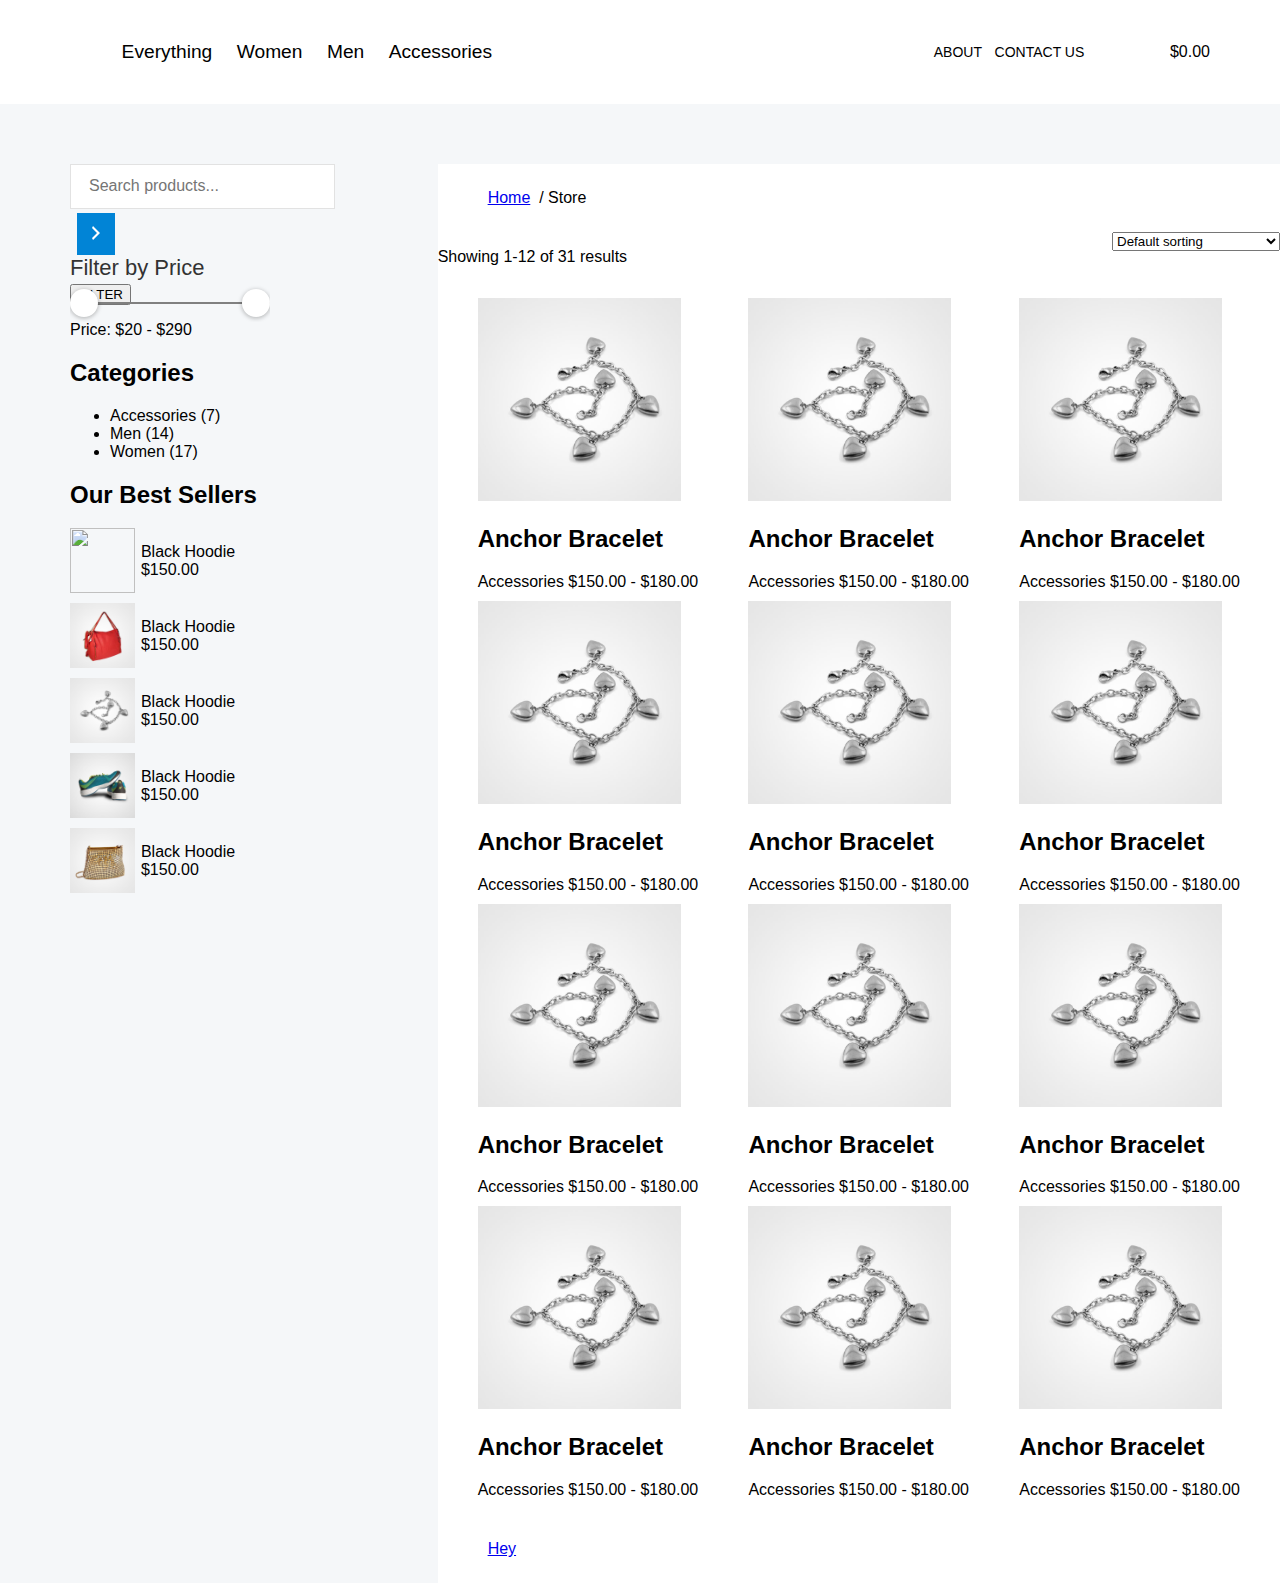
==== category.html @ b3d69b37 "Added grid element to main section using HTML CSS" ====
<!DOCTYPE html>
<html lang="en">
  <head>
    <meta charset="UTF-8" />
    <meta name="viewport" content="width=device-width, initial-scale=1.0" />
    <link
      href="https://fonts.googleapis.com/css2?family=Lato:ital,wght@0,100;0,300;0,400;0,700;0,900;1,100;1,300;1,400;1,700;1,900&display=swap"
    />
    <link rel="stylesheet" href="src/category.css" />
    <script
      src="https://kit.fontawesome.com/7d9e9e11d0.js"
      crossorigin="anonymous"
    ></script>
    <title>Document</title>
  </head>

  <body>
    <section id="site-header">
      <nav>
        <div class="navTop">
          <div class="navItem">
            <a href="Index.html"
              ><img
                src="./img/img/logo@2x-free-img.png"
                witdth="140"
                height="47"
                alt=""
            /></a>
          </div>
          <span class="menuItem">
            <ul class="menu-items">
              <li>Everything</li>
              <li>Women</li>
              <li>Men</li>
              <li>Accessories</li>
            </ul>
          </span>
          <div class="navItems">
            ABOUT <span class="contact"> CONTACT US</span>
          </div>
          <div class="navItemIcon">
            <span class="Price-currencySymbol">$</span>0.00
            <span class="DNK"> <i class="fa-solid fa-bag-shopping"></i></span>
            <span class="DNK"> <i class="fa-solid fa-user"></i></span>
          </div>
        </div>
      </nav>
      <div class="site-container">
        <div class="secondary-container">
          <div class="widget-area secondary">
            <div class="sidebar-main">
              <div class="sidebar-search">
                <input
                  type="search"
                  placeholder="Search products..."
                  class="sidebar"
                  id="sidebar-searchInput"
                /><button
                  type="submit"
                  class="product-search-btn"
                  aria-label="Search"
                >
                  <svg
                    aria-hidden="true"
                    role="img"
                    focusable="false"
                    class="dashicon"
                    xmlns="http://www.w3.org/2000/svg"
                    width="20"
                    height="20"
                    viewBox="0 0 20 20"
                  >
                    <path d="M6 15l5-5-5-5 1-2 7 7-7 7z"></path>
                  </svg>
                </button>
              </div>
              <div class="price-filter">
                <h2>Filter by Price</h2>
              </div>
              <div class="filter-range">
                <span class="multi-range">
                  <input type="range" min="20" max="290" value="0" id="lower" />
                  <input
                    type="range"
                    min="20"
                    max="290"
                    value="290"
                    id="upper"
                  />
                </span>
              </div>
              <div class="button-price-range">
                <button class="filter-button">FILTER</button>
                <p>Price: $20 - $290</p>
              </div>
              <div class="product-categories">
                <h2>Categories</h2>
                <ul>
                  <li>Accessories <span>(7)</span></li>
                  <li>Men <span>(14)</span></li>
                  <li>Women <span>(17)</span></li>
                </ul>
              </div>
              <div>
                <h2>Our Best Sellers</h2>

                <div class="wrap">
                  <img
                    src="img/img/product-hoodie1-600x600.jpg"
                    width="65"
                    height="65"
                  />

                  <div class="text-wrap">
                    <span class="product-title">Black Hoodie</span>
                    <div class="star">
                      <i class="fa-regular fa-star"></i>
                      <i class="fa-regular fa-star"></i>
                      <i class="fa-regular fa-star"></i>
                      <i class="fa-regular fa-star"></i>
                      <i class="fa-regular fa-star"></i>
                    </div>
                    <span>$150.00</span>
                  </div>
                </div>
                <div class="wrap">
                  <img
                    src="img/img/product-bag3-600x600.jpg"
                    width="65"
                    height="65"
                  />

                  <div class="text-wrap">
                    <span class="product-title">Black Hoodie</span>
                    <div class="star">
                      <i class="fa-regular fa-star"></i>
                      <i class="fa-regular fa-star"></i>
                      <i class="fa-regular fa-star"></i>
                      <i class="fa-regular fa-star"></i>
                      <i class="fa-regular fa-star"></i>
                    </div>
                    <span>$150.00</span>
                  </div>
                </div>
                <div class="wrap">
                  <img
                    src="img/img/product-accessory2-600x600.jpg"
                    width="65"
                    height="65"
                  />

                  <div class="text-wrap">
                    <span class="product-title">Black Hoodie</span>
                    <div class="star">
                      <i class="fa-regular fa-star"></i>
                      <i class="fa-regular fa-star"></i>
                      <i class="fa-regular fa-star"></i>
                      <i class="fa-regular fa-star"></i>
                      <i class="fa-regular fa-star"></i>
                    </div>
                    <span>$150.00</span>
                  </div>
                </div>
                <div class="wrap">
                  <img
                    src="img/img/sports-shoe4-600x600.jpg"
                    width="65"
                    height="65"
                  />

                  <div class="text-wrap">
                    <span class="product-title">Black Hoodie</span>
                    <div class="star">
                      <i class="fa-regular fa-star"></i>
                      <i class="fa-regular fa-star"></i>
                      <i class="fa-regular fa-star"></i>
                      <i class="fa-regular fa-star"></i>
                      <i class="fa-regular fa-star"></i>
                    </div>
                    <span>$150.00</span>
                  </div>
                </div>
                <div class="wrap">
                  <img
                    src="img/img/product-bag4-600x600.jpg"
                    width="65"
                    height="65"
                  />

                  <div class="text-wrap">
                    <span class="product-title">Black Hoodie</span>
                    <div class="star">
                      <i class="fa-regular fa-star"></i>
                      <i class="fa-regular fa-star"></i>
                      <i class="fa-regular fa-star"></i>
                      <i class="fa-regular fa-star"></i>
                      <i class="fa-regular fa-star"></i>
                    </div>
                    <span>$150.00</span>
                  </div>
                </div>
              </div>
            </div>
          </div>
        </div>
        <div class="content-area">
          <main class="site-main">
            <div class="content-container">
              <nav>
                <a href="Index.html">Home</a>
                &nbsp;/&nbsp;Store
              </nav>
              <div class="content-top">
                <div><p>Showing 1-12 of 31 results</p></div>
                <div>
                  <form class="ordering" method="get">
                    <select
                      name="orderby"
                      class="orderby"
                      aria-label="Shop order"
                    >
                      <option value="menu_order" selected="selected">
                        Default sorting
                      </option>
                      <option value="popularity">Sort by popularity</option>
                      <option value="rating">Sort by average rating</option>
                      <option value="date">Sort by latest</option>
                      <option value="price">Sort by price: low to high</option>
                      <option value="price-desc">
                        Sort by price: high to low
                      </option>
                    </select>
                    <input type="hidden" name="paged" value="1" />
                    <input type="hidden" name="min_price" value="20" />
                    <input type="hidden" name="max_price" value="290" />
                    <input type="hidden" name="customize" value="template" />
                  </form>
                </div>
              </div>
              <ul class="product-columns">
                <li class="grid-columns">
                  <div>
                    <img
                      src="img/img/product-accessory2-600x600.jpg"
                      width="203"
                      height="203"
                    />
                    <div class="product-summary">
                      <h2>Anchor Bracelet</h2>
                      <span>Accessories</span>
                      <span class="price">
                        <span>$</span>150.00 -
                        <span class="price"><span>$</span>180.00</span>
                      </span>
                    </div>
                  </div>
                </li>
                <li class="grid-columns">
                  <div>
                    <img
                      src="img/img/product-accessory2-600x600.jpg"
                      width="203"
                      height="203"
                    />
                    <div class="product-summary">
                      <h2>Anchor Bracelet</h2>
                      <span>Accessories</span>
                      <span class="price">
                        <span>$</span>150.00 -
                        <span class="price"><span>$</span>180.00</span>
                      </span>
                    </div>
                  </div>
                </li>
                <li class="grid-columns">
                  <div>
                    <img
                      src="img/img/product-accessory2-600x600.jpg"
                      width="203"
                      height="203"
                    />
                    <div class="product-summary">
                      <h2>Anchor Bracelet</h2>
                      <span>Accessories</span>
                      <span class="price">
                        <span>$</span>150.00 -
                        <span class="price"><span>$</span>180.00</span>
                      </span>
                    </div>
                  </div>
                </li>
                <li class="grid-columns">
                  <div>
                    <img
                      src="img/img/product-accessory2-600x600.jpg"
                      width="203"
                      height="203"
                    />
                    <div class="product-summary">
                      <h2>Anchor Bracelet</h2>
                      <span>Accessories</span>
                      <span class="price">
                        <span>$</span>150.00 -
                        <span class="price"><span>$</span>180.00</span>
                      </span>
                    </div>
                  </div>
                </li>
                <li class="grid-columns">
                  <div>
                    <img
                      src="img/img/product-accessory2-600x600.jpg"
                      width="203"
                      height="203"
                    />
                    <div class="product-summary">
                      <h2>Anchor Bracelet</h2>
                      <span>Accessories</span>
                      <span class="price">
                        <span>$</span>150.00 -
                        <span class="price"><span>$</span>180.00</span>
                      </span>
                    </div>
                  </div>
                </li>
                <li class="grid-columns">
                  <div>
                    <img
                      src="img/img/product-accessory2-600x600.jpg"
                      width="203"
                      height="203"
                    />
                    <div class="product-summary">
                      <h2>Anchor Bracelet</h2>
                      <span>Accessories</span>
                      <span class="price">
                        <span>$</span>150.00 -
                        <span class="price"><span>$</span>180.00</span>
                      </span>
                    </div>
                  </div>
                </li>
                <li class="grid-columns">
                  <div>
                    <img
                      src="img/img/product-accessory2-600x600.jpg"
                      width="203"
                      height="203"
                    />
                    <div class="product-summary">
                      <h2>Anchor Bracelet</h2>
                      <span>Accessories</span>
                      <span class="price">
                        <span>$</span>150.00 -
                        <span class="price"><span>$</span>180.00</span>
                      </span>
                    </div>
                  </div>
                </li>
                <li class="grid-columns">
                  <div>
                    <img
                      src="img/img/product-accessory2-600x600.jpg"
                      width="203"
                      height="203"
                    />
                    <div class="product-summary">
                      <h2>Anchor Bracelet</h2>
                      <span>Accessories</span>
                      <span class="price">
                        <span>$</span>150.00 -
                        <span class="price"><span>$</span>180.00</span>
                      </span>
                    </div>
                  </div>
                </li>
                <li class="grid-columns">
                  <div>
                    <img
                      src="img/img/product-accessory2-600x600.jpg"
                      width="203"
                      height="203"
                    />
                    <div class="product-summary">
                      <h2>Anchor Bracelet</h2>
                      <span>Accessories</span>
                      <span class="price">
                        <span>$</span>150.00 -
                        <span class="price"><span>$</span>180.00</span>
                      </span>
                    </div>
                  </div>
                </li>
                <li class="grid-columns">
                  <div>
                    <img
                      src="img/img/product-accessory2-600x600.jpg"
                      width="203"
                      height="203"
                    />
                    <div class="product-summary">
                      <h2>Anchor Bracelet</h2>
                      <span>Accessories</span>
                      <span class="price">
                        <span>$</span>150.00 -
                        <span class="price"><span>$</span>180.00</span>
                      </span>
                    </div>
                  </div>
                </li>
                <li class="grid-columns">
                  <div>
                    <img
                      src="img/img/product-accessory2-600x600.jpg"
                      width="203"
                      height="203"
                    />
                    <div class="product-summary">
                      <h2>Anchor Bracelet</h2>
                      <span>Accessories</span>
                      <span class="price">
                        <span>$</span>150.00 -
                        <span class="price"><span>$</span>180.00</span>
                      </span>
                    </div>
                  </div>
                </li>
                <li class="grid-columns">
                  <div>
                    <img
                      src="img/img/product-accessory2-600x600.jpg"
                      width="203"
                      height="203"
                    />
                    <div class="product-summary">
                      <h2>Anchor Bracelet</h2>
                      <span>Accessories</span>
                      <span class="price">
                        <span>$</span>150.00 -
                        <span class="price"><span>$</span>180.00</span>
                      </span>
                    </div>
                  </div>
                </li>
              </ul>
              <nav><a href="Index.html">Hey</a></nav>
            </div>
          </main>
        </div>
      </div>
    </section>
  </body>
</html>
---- src/category.css ----
body {
  font-family: "Lato", sans-serif;
  padding: 0;
  margin: 0;
  background-color: #f5f7f9;
}

* {
  box-sizing: inherit;
}

div {
  display: block;
}

nav {
  background: white;
  color: black;
  padding: 25px 50px;
  margin: 30;
}

.navTop {
  display: flex;
  align-items: center;
  justify-content: space-between;
}

.navItems {
  position: relative;
  left: 100px;
  font-size: 14px;
  cursor: pointer;
}

.navItemIcon {
  height: 70;
  width: 150;
}

.contact {
  margin: 9px;
  cursor: pointer;
}

.DNK {
  cursor: pointer;
  position: relative;
  left: 15px;
  margin: 5px;
}

.menu-items ul {
  list-style: none;
  padding: 0;
}

.menu-items li {
  position: relative;
  right: 155px;
  display: inline;
  margin: 0 10px;
  font-weight: 400;
  font-size: larger;
  color: black;
  cursor: pointer;
}

.site-content {
  padding-top: 30px;
}

.sidebar {
  padding: 7px 28px;
  font-size: 1rem;
  box-shadow: none;
  border-radius: 0;
  flex-grow: 1;
  line-height: 1.8;
  background: #fff;
  color: #757575;
  height: auto;
  box-sizing: border-box;
  transition: all 0.2s linear;
  border: 1px solid #e2e2e2;
  outline: none;
  font-weight: 400;
  vertical-align: baseline;
  margin: 0;
}

::-webkit-input-placeholder {
  text-align: left;
  position: relative;
  left: -10px;
}

.product-search-btn {
  color: white;
  background: #0184d6;
  padding: 9px 8px;
  font-size: 1rem;
  cursor: pointer;
  font-weight: 700;
  line-height: 1em;
  text-transform: uppercase;
  letter-spacing: 1px;
  box-shadow: none;
  outline: none;
  fill: currentColor;
  border: 1px solid #0184d6;
  font-size: 15px;
  position: relative;
  top: 4px;
  left: 7px;
}

.product-search-btn:hover {
  color: white;
  background-color: #0075be;
}

.ast-container {
  max-width: 1360px;
  display: flex;
  margin-left: auto;
  margin-right: auto;
  padding-left: 20px;
  padding-right: 20px;
}

.price-filter h2 {
  margin-bottom: 0.7em;
  font-size: 1.375rem;
  color: #333333;
  font-weight: 400;
  line-height: 1.5;
  border: 0;
  margin: 0;
  outline: 0;
  padding: 0;
  vertical-align: baseline;
}

input[type="range"] {
  box-sizing: border-box;
  appearance: none;
  width: 200px;
  margin: 0;
  padding: 0 0px;
  /* Add some L/R padding to ensure box shadow of handle is shown */
  overflow: hidden;
  border: 0;
  border-radius: 1px;
  outline: none;
  background: linear-gradient(grey, grey) no-repeat center;
  /* Use a linear gradient to generate only the 2px height background */
  background-size: 100% 2px;
  pointer-events: none;

  &:active,
  &:focus {
    outline: none;
  }

  &::-webkit-slider-thumb {
    height: 28px;
    width: 28px;
    border-radius: 28px;
    background-color: #fff;
    position: relative;
    margin: 5px 0;
    /* Add some margin to ensure box shadow is shown */
    cursor: pointer;
    appearance: none;
    pointer-events: all;
    box-shadow: 0 1px 4px 0.5px rgba(0, 0, 0, 0.25);

    &::before {
      content: " ";
      display: block;
      position: absolute;
      top: 13px;
      left: 100%;
      width: 2000px;
      height: 2px;
    }
  }
}

.multi-range {
  position: relative;
  height: 50px;

  input[type="range"] {
    position: absolute;

    &:nth-child(1) {
      &::-webkit-slider-thumb::before {
        background-color: red;
      }
    }

    &:nth-child(2) {
      background: none;

      &::-webkit-slider-thumb::before {
        background-color: grey;
      }
    }
  }
}

.wrap {
  display: flex;
  align-items: center;
  gap: 2%;
  margin-bottom: 10px;
}

.text-wrap {
  display: flex;
  flex-direction: column;
}

.content-area {
  background: #fff;
}

.content-top {
  display: flex;
  justify-content: space-between;
}

.product-columns {
  display: grid;
  grid-template-columns: repeat(3, 1fr);
  grid-auto-rows: minmax(100px, auto);
  gap: 10px;
  list-style: none outside;
  clear: both;
}

.grid-columns {
  text-align: left;
  display: flex;
  flex-direction: column;
  padding: 0;
  position: relative;
  border-bottom: 0;
  margin: 0;
  min-height: 1px;
  border: 0;
  background-color: #ffffff;
  background-image: none;
  outline: 0;
  vertical-align: baseline;
}

.site-container {
  display: flex;
  margin-top: 60px;
}

.secondary-container {
  margin-left: 70px;
}

.content-area {
  margin-left: 70px;
  width: 67%;
}
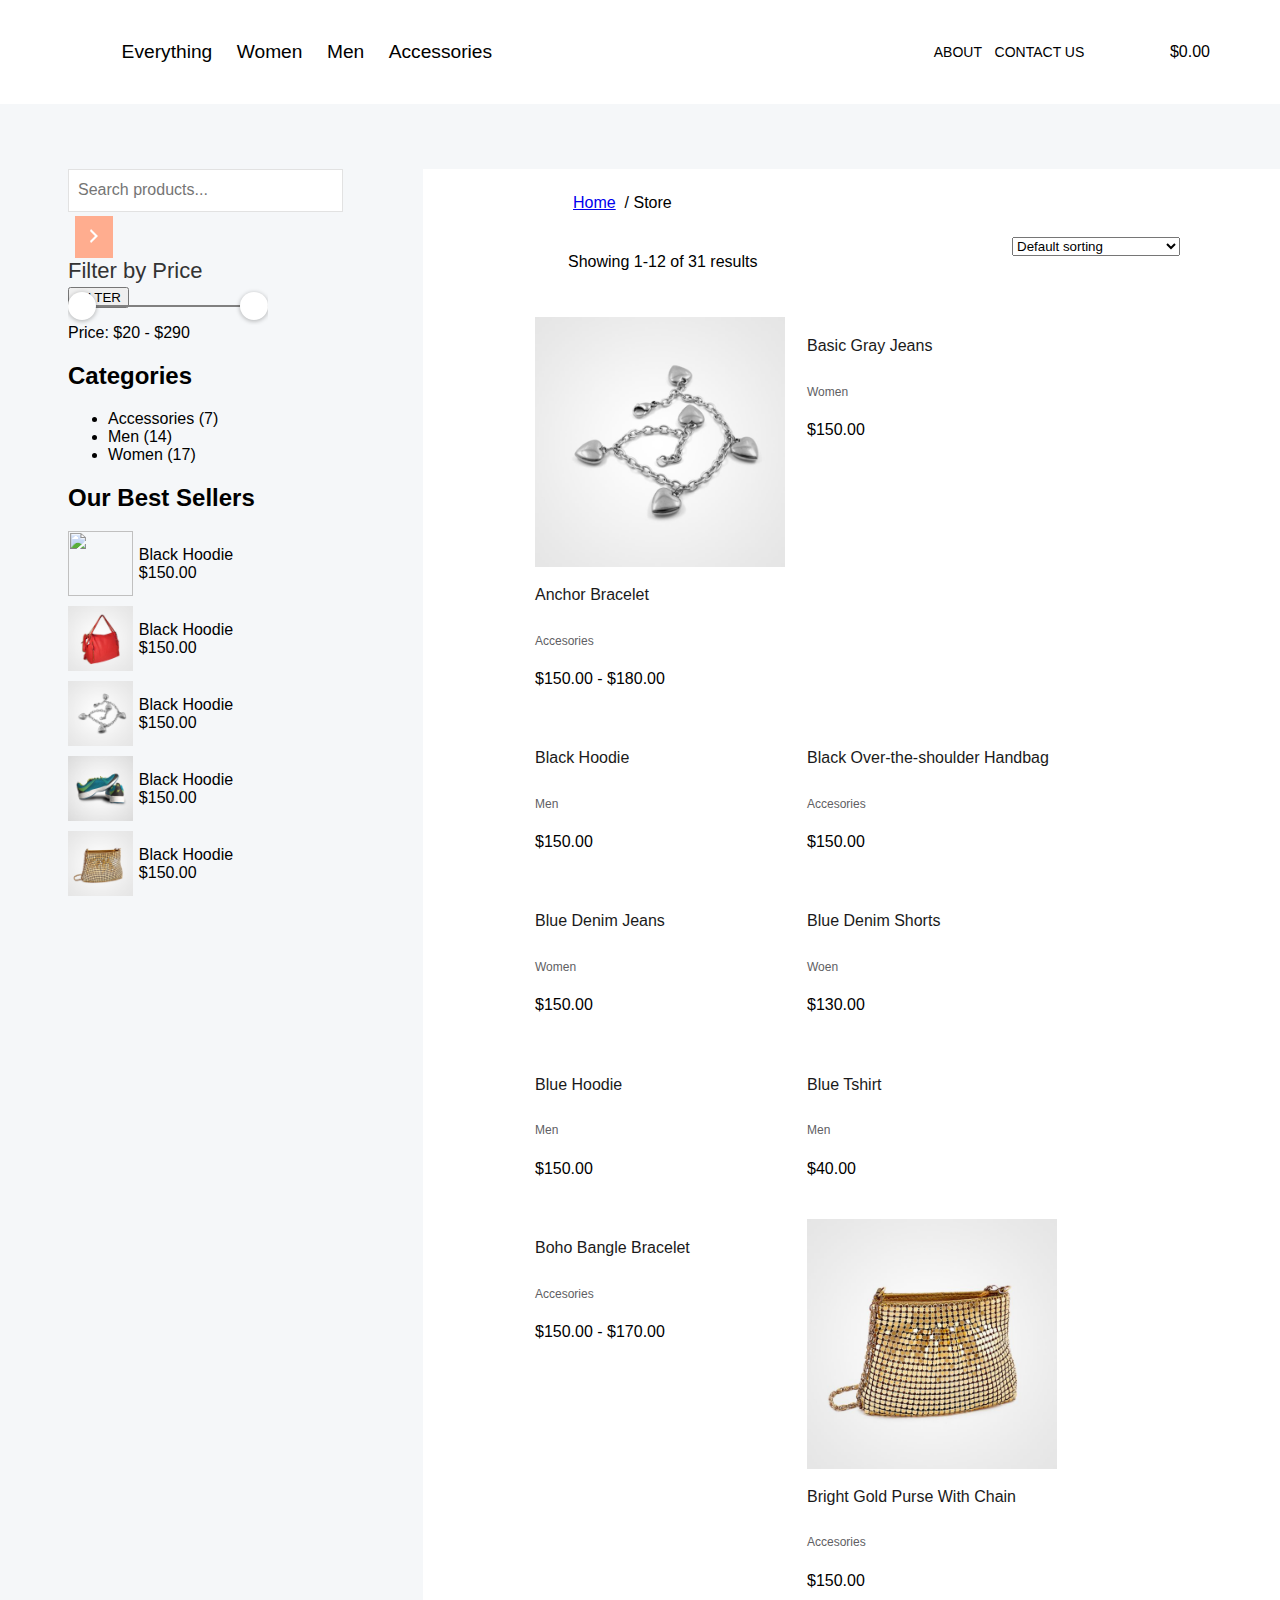
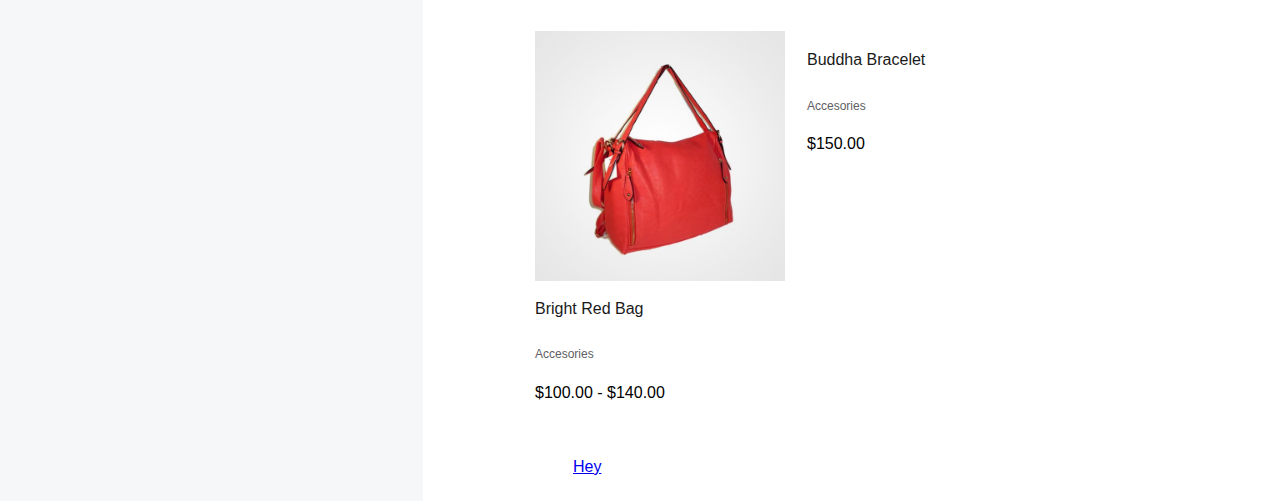
==== commit fe2289c1: "Updated product description information in HTML" ====
--- a/category.html
+++ b/category.html
@@ -53,7 +53,7 @@
                 <input
                   type="search"
                   placeholder="Search products..."
-                  class="sidebar"
+                  class="sidebar-searchInput"
                   id="sidebar-searchInput"
                 /><button
                   type="submit"
@@ -237,212 +237,200 @@
                   </form>
                 </div>
               </div>
-              <ul class="product-columns">
-                <li class="grid-columns">
-                  <div>
+              <section id="product1" class="section-p1">
+                <div class="pro-container">
+                  <div class="pro">
                     <img
-                      src="img/img/product-accessory2-600x600.jpg"
-                      width="203"
-                      height="203"
+                      src="./img/img/product-accessory2-600x600.jpg"
+                      alt=""
                     />
-                    <div class="product-summary">
-                      <h2>Anchor Bracelet</h2>
-                      <span>Accessories</span>
-                      <span class="price">
-                        <span>$</span>150.00 -
-                        <span class="price"><span>$</span>180.00</span>
-                      </span>
-                    </div>
-                  </div>
-                </li>
-                <li class="grid-columns">
-                  <div>
+                    <div class="des">
+                      <h5>Anchor Bracelet</h5>
+                      <span>Accesories</span>
+                      <h4>$150.00 - $180.00</h4>
+                      <div class="star">
+                        <i class="fa-regular fa-star"></i>
+                        <i class="fa-regular fa-star"></i>
+                        <i class="fa-regular fa-star"></i>
+                        <i class="fa-regular fa-star"></i>
+                        <i class="fa-regular fa-star"></i>
+                      </div>
+                    </div>
+                  </div>
+                  <div class="pro">
+                    <img src="./img/img/product-w-jeans4-600x600.jpeg" alt="" />
+                    <div class="des">
+                      <h5>Basic Gray Jeans</h5>
+                      <span>Women</span>
+                      <h4>$150.00</h4>
+                      <div class="star">
+                        <i class="fa-regular fa-star"></i>
+                        <i class="fa-regular fa-star"></i>
+                        <i class="fa-regular fa-star"></i>
+                        <i class="fa-regular fa-star"></i>
+                        <i class="fa-regular fa-star"></i>
+                      </div>
+                    </div>
+                  </div>
+                  <div class="pro">
+                    <img src="img/img/product-hoodie1-600x600.jpg" alt="" />
+                    <div class="des">
+                      <h5>Black Hoodie</h5>
+                      <span>Men</span>
+                      <h4>$150.00</h4>
+                      <div class="star">
+                        <i class="fa-regular fa-star"></i>
+                        <i class="fa-regular fa-star"></i>
+                        <i class="fa-regular fa-star"></i>
+                        <i class="fa-regular fa-star"></i>
+                        <i class="fa-regular fa-star"></i>
+                      </div>
+                    </div>
+                  </div>
+                  <div class="pro">
+                    <img src="img/img/product-bag2-600x600.jpg" alt="" />
+                    <div class="des">
+                      <h5>Black Over-the-shoulder Handbag</h5>
+                      <span>Accesories</span>
+                      <h4>$150.00</h4>
+                      <div class="star">
+                        <i class="fa-regular fa-star"></i>
+                        <i class="fa-regular fa-star"></i>
+                        <i class="fa-regular fa-star"></i>
+                        <i class="fa-regular fa-star"></i>
+                        <i class="fa-regular fa-star"></i>
+                      </div>
+                    </div>
+                  </div>
+                  <div class="pro">
+                    <img src="./img/img/product-w-jeans2-600x600.jpeg" alt="" />
+                    <div class="des">
+                      <h5>Blue Denim Jeans</h5>
+                      <span>Women</span>
+                      <h4>$150.00</h4>
+                      <div class="star">
+                        <i class="fa-regular fa-star"></i>
+                        <i class="fa-regular fa-star"></i>
+                        <i class="fa-regular fa-star"></i>
+                        <i class="fa-regular fa-star"></i>
+                        <i class="fa-regular fa-star"></i>
+                      </div>
+                    </div>
+                  </div>
+                  <div class="pro">
+                    <img src="./img/img/product-w-jeans1-600x600.jpeg" alt="" />
+                    <div class="des">
+                      <h5>Blue Denim Shorts</h5>
+                      <span>Woen</span>
+                      <h4>$130.00</h4>
+                      <div class="star">
+                        <i class="fa-regular fa-star"></i>
+                        <i class="fa-regular fa-star"></i>
+                        <i class="fa-regular fa-star"></i>
+                        <i class="fa-regular fa-star"></i>
+                        <i class="fa-regular fa-star"></i>
+                      </div>
+                    </div>
+                  </div>
+                  <div class="pro">
+                    <img src="./img/img/product-hoodie2-600x600.jpg" alt="" />
+                    <div class="des">
+                      <h5>Blue Hoodie</h5>
+                      <span>Men</span>
+                      <h4>$150.00</h4>
+                      <div class="star">
+                        <i class="fa-regular fa-star"></i>
+                        <i class="fa-regular fa-star"></i>
+                        <i class="fa-regular fa-star"></i>
+                        <i class="fa-regular fa-star"></i>
+                        <i class="fa-regular fa-star"></i>
+                      </div>
+                    </div>
+                  </div>
+                  <div class="pro">
+                    <img src="./img/img/tshirt2-300x300.jpg" alt="" />
+                    <div class="des">
+                      <h5>Blue Tshirt</h5>
+                      <span>Men</span>
+                      <h4>$40.00</h4>
+                      <div class="star">
+                        <i class="fa-regular fa-star"></i>
+                        <i class="fa-regular fa-star"></i>
+                        <i class="fa-regular fa-star"></i>
+                        <i class="fa-regular fa-star"></i>
+                        <i class="fa-regular fa-star"></i>
+                      </div>
+                    </div>
+                  </div>
+                  <div class="pro">
                     <img
-                      src="img/img/product-accessory2-600x600.jpg"
-                      width="203"
-                      height="203"
+                      src="./img/img/product-accessory1-600x600.jpeg"
+                      alt=""
                     />
-                    <div class="product-summary">
-                      <h2>Anchor Bracelet</h2>
-                      <span>Accessories</span>
-                      <span class="price">
-                        <span>$</span>150.00 -
-                        <span class="price"><span>$</span>180.00</span>
-                      </span>
-                    </div>
-                  </div>
-                </li>
-                <li class="grid-columns">
-                  <div>
+                    <div class="des">
+                      <h5>Boho Bangle Bracelet</h5>
+                      <span>Accesories</span>
+                      <h4>$150.00 - $170.00</h4>
+                      <div class="star">
+                        <i class="fa-regular fa-star"></i>
+                        <i class="fa-regular fa-star"></i>
+                        <i class="fa-regular fa-star"></i>
+                        <i class="fa-regular fa-star"></i>
+                        <i class="fa-regular fa-star"></i>
+                      </div>
+                    </div>
+                  </div>
+                  <div class="pro">
+                    <img src="./img/img/product-bag4-600x600.jpg" alt="" />
+                    <div class="des">
+                      <h5>Bright Gold Purse With Chain</h5>
+                      <span>Accesories</span>
+                      <h4>$150.00</h4>
+                      <div class="star">
+                        <i class="fa-regular fa-star"></i>
+                        <i class="fa-regular fa-star"></i>
+                        <i class="fa-regular fa-star"></i>
+                        <i class="fa-regular fa-star"></i>
+                        <i class="fa-regular fa-star"></i>
+                      </div>
+                    </div>
+                  </div>
+                  <div class="pro">
+                    <img src="./img/img/product-bag3-600x600.jpg" alt="" />
+                    <div class="des">
+                      <h5>Bright Red Bag</h5>
+                      <span>Accesories</span>
+                      <h4>$100.00 - $140.00</h4>
+                      <div class="star">
+                        <i class="fa-regular fa-star"></i>
+                        <i class="fa-regular fa-star"></i>
+                        <i class="fa-regular fa-star"></i>
+                        <i class="fa-regular fa-star"></i>
+                        <i class="fa-regular fa-star"></i>
+                      </div>
+                    </div>
+                  </div>
+                  <div class="pro">
                     <img
-                      src="img/img/product-accessory2-600x600.jpg"
-                      width="203"
-                      height="203"
+                      src="./img/img/product-accessory3-600x600.jpg"
+                      alt=""
                     />
-                    <div class="product-summary">
-                      <h2>Anchor Bracelet</h2>
-                      <span>Accessories</span>
-                      <span class="price">
-                        <span>$</span>150.00 -
-                        <span class="price"><span>$</span>180.00</span>
-                      </span>
-                    </div>
-                  </div>
-                </li>
-                <li class="grid-columns">
-                  <div>
-                    <img
-                      src="img/img/product-accessory2-600x600.jpg"
-                      width="203"
-                      height="203"
-                    />
-                    <div class="product-summary">
-                      <h2>Anchor Bracelet</h2>
-                      <span>Accessories</span>
-                      <span class="price">
-                        <span>$</span>150.00 -
-                        <span class="price"><span>$</span>180.00</span>
-                      </span>
-                    </div>
-                  </div>
-                </li>
-                <li class="grid-columns">
-                  <div>
-                    <img
-                      src="img/img/product-accessory2-600x600.jpg"
-                      width="203"
-                      height="203"
-                    />
-                    <div class="product-summary">
-                      <h2>Anchor Bracelet</h2>
-                      <span>Accessories</span>
-                      <span class="price">
-                        <span>$</span>150.00 -
-                        <span class="price"><span>$</span>180.00</span>
-                      </span>
-                    </div>
-                  </div>
-                </li>
-                <li class="grid-columns">
-                  <div>
-                    <img
-                      src="img/img/product-accessory2-600x600.jpg"
-                      width="203"
-                      height="203"
-                    />
-                    <div class="product-summary">
-                      <h2>Anchor Bracelet</h2>
-                      <span>Accessories</span>
-                      <span class="price">
-                        <span>$</span>150.00 -
-                        <span class="price"><span>$</span>180.00</span>
-                      </span>
-                    </div>
-                  </div>
-                </li>
-                <li class="grid-columns">
-                  <div>
-                    <img
-                      src="img/img/product-accessory2-600x600.jpg"
-                      width="203"
-                      height="203"
-                    />
-                    <div class="product-summary">
-                      <h2>Anchor Bracelet</h2>
-                      <span>Accessories</span>
-                      <span class="price">
-                        <span>$</span>150.00 -
-                        <span class="price"><span>$</span>180.00</span>
-                      </span>
-                    </div>
-                  </div>
-                </li>
-                <li class="grid-columns">
-                  <div>
-                    <img
-                      src="img/img/product-accessory2-600x600.jpg"
-                      width="203"
-                      height="203"
-                    />
-                    <div class="product-summary">
-                      <h2>Anchor Bracelet</h2>
-                      <span>Accessories</span>
-                      <span class="price">
-                        <span>$</span>150.00 -
-                        <span class="price"><span>$</span>180.00</span>
-                      </span>
-                    </div>
-                  </div>
-                </li>
-                <li class="grid-columns">
-                  <div>
-                    <img
-                      src="img/img/product-accessory2-600x600.jpg"
-                      width="203"
-                      height="203"
-                    />
-                    <div class="product-summary">
-                      <h2>Anchor Bracelet</h2>
-                      <span>Accessories</span>
-                      <span class="price">
-                        <span>$</span>150.00 -
-                        <span class="price"><span>$</span>180.00</span>
-                      </span>
-                    </div>
-                  </div>
-                </li>
-                <li class="grid-columns">
-                  <div>
-                    <img
-                      src="img/img/product-accessory2-600x600.jpg"
-                      width="203"
-                      height="203"
-                    />
-                    <div class="product-summary">
-                      <h2>Anchor Bracelet</h2>
-                      <span>Accessories</span>
-                      <span class="price">
-                        <span>$</span>150.00 -
-                        <span class="price"><span>$</span>180.00</span>
-                      </span>
-                    </div>
-                  </div>
-                </li>
-                <li class="grid-columns">
-                  <div>
-                    <img
-                      src="img/img/product-accessory2-600x600.jpg"
-                      width="203"
-                      height="203"
-                    />
-                    <div class="product-summary">
-                      <h2>Anchor Bracelet</h2>
-                      <span>Accessories</span>
-                      <span class="price">
-                        <span>$</span>150.00 -
-                        <span class="price"><span>$</span>180.00</span>
-                      </span>
-                    </div>
-                  </div>
-                </li>
-                <li class="grid-columns">
-                  <div>
-                    <img
-                      src="img/img/product-accessory2-600x600.jpg"
-                      width="203"
-                      height="203"
-                    />
-                    <div class="product-summary">
-                      <h2>Anchor Bracelet</h2>
-                      <span>Accessories</span>
-                      <span class="price">
-                        <span>$</span>150.00 -
-                        <span class="price"><span>$</span>180.00</span>
-                      </span>
-                    </div>
-                  </div>
-                </li>
-              </ul>
+                    <div class="des">
+                      <h5>Buddha Bracelet</h5>
+                      <span>Accesories</span>
+                      <h4>$150.00</h4>
+                      <div class="star">
+                        <i class="fa-regular fa-star"></i>
+                        <i class="fa-regular fa-star"></i>
+                        <i class="fa-regular fa-star"></i>
+                        <i class="fa-regular fa-star"></i>
+                        <i class="fa-regular fa-star"></i>
+                      </div>
+                    </div>
+                  </div>
+                </div>
+              </section>
+
               <nav><a href="Index.html">Hey</a></nav>
             </div>
           </main>
--- a/src/category.css
+++ b/src/category.css
@@ -70,8 +70,8 @@
   padding-top: 30px;
 }
 
-.sidebar {
-  padding: 7px 28px;
+.sidebar-searchInput {
+  padding: 6px 33px;
   font-size: 1rem;
   box-shadow: none;
   border-radius: 0;
@@ -84,7 +84,7 @@
   transition: all 0.2s linear;
   border: 1px solid #e2e2e2;
   outline: none;
-  font-weight: 400;
+  font-weight: lighter;
   vertical-align: baseline;
   margin: 0;
 }
@@ -92,12 +92,12 @@
 ::-webkit-input-placeholder {
   text-align: left;
   position: relative;
-  left: -10px;
+  left: -24px;
 }
 
 .product-search-btn {
   color: white;
-  background: #0184d6;
+  background: #ffad8f;
   padding: 9px 8px;
   font-size: 1rem;
   cursor: pointer;
@@ -108,7 +108,7 @@
   box-shadow: none;
   outline: none;
   fill: currentColor;
-  border: 1px solid #0184d6;
+  border: 1px solid #ffad8f;
   font-size: 15px;
   position: relative;
   top: 4px;
@@ -117,7 +117,7 @@
 
 .product-search-btn:hover {
   color: white;
-  background-color: #0075be;
+  background-color: #ffad7f;
 }
 
 .ast-container {
@@ -211,6 +211,10 @@
   }
 }
 
+.widget-area {
+  padding-right: 30px;
+}
+
 .wrap {
   display: flex;
   align-items: center;
@@ -225,48 +229,76 @@
 
 .content-area {
   background: #fff;
+  padding-left: 50px;
 }
 
 .content-top {
   display: flex;
   justify-content: space-between;
-}
-
-.product-columns {
-  display: grid;
-  grid-template-columns: repeat(3, 1fr);
-  grid-auto-rows: minmax(100px, auto);
-  gap: 10px;
-  list-style: none outside;
-  clear: both;
-}
-
-.grid-columns {
-  text-align: left;
-  display: flex;
-  flex-direction: column;
-  padding: 0;
-  position: relative;
-  border-bottom: 0;
-  margin: 0;
-  min-height: 1px;
-  border: 0;
-  background-color: #ffffff;
-  background-image: none;
-  outline: 0;
-  vertical-align: baseline;
-}
-
+  padding: 0 100px 0 45px;
+}
+
+#product1 .pro-container {
+  display: flex;
+  flex-wrap: wrap;
+  padding-top: 20px;
+}
+
+#product1 .pro {
+  width: 10%;
+  min-width: 250px;
+  padding: 10px 12px;
+  padding-right: 10px;
+  border: 0 solid #cce7d8;
+  cursor: pointer;
+  margin: 0;
+  transition: 0.2;
+}
+
+#product1 .pro img {
+  width: 100%;
+  margin-bottom: 0.8em;
+}
+
+#product1 .pro .des {
+  font-size: 1em;
+  margin-bottom: 0.5em;
+  text-align: start;
+  padding: 0px 0px 0px 0px;
+}
+
+#product1 .pro .des span {
+  color: #606063;
+  font-size: 12px;
+  margin-top: 0.5em;
+  margin-bottom: 0.8em;
+}
+
+#product1 .pro .des h5 {
+  color: #1a1a1a;
+  font-size: 16px;
+  font-weight: 500;
+  margin-top: 2px;
+}
+
+#product1 .pro .des i {
+  font-size: 12px;
+}
+
+#product1 .pro .des h4 {
+  font-weight: 500;
+}
 .site-container {
   display: flex;
-  margin-top: 60px;
+  margin-top: 65px;
 }
 
 .secondary-container {
-  margin-left: 70px;
+  margin-left: 68px;
 }
 
 .content-area {
-  margin-left: 70px;
-  width: 67%;
-}
+  margin-left: 33px;
+  width: 63%;
+  padding-left: 100px;
+}
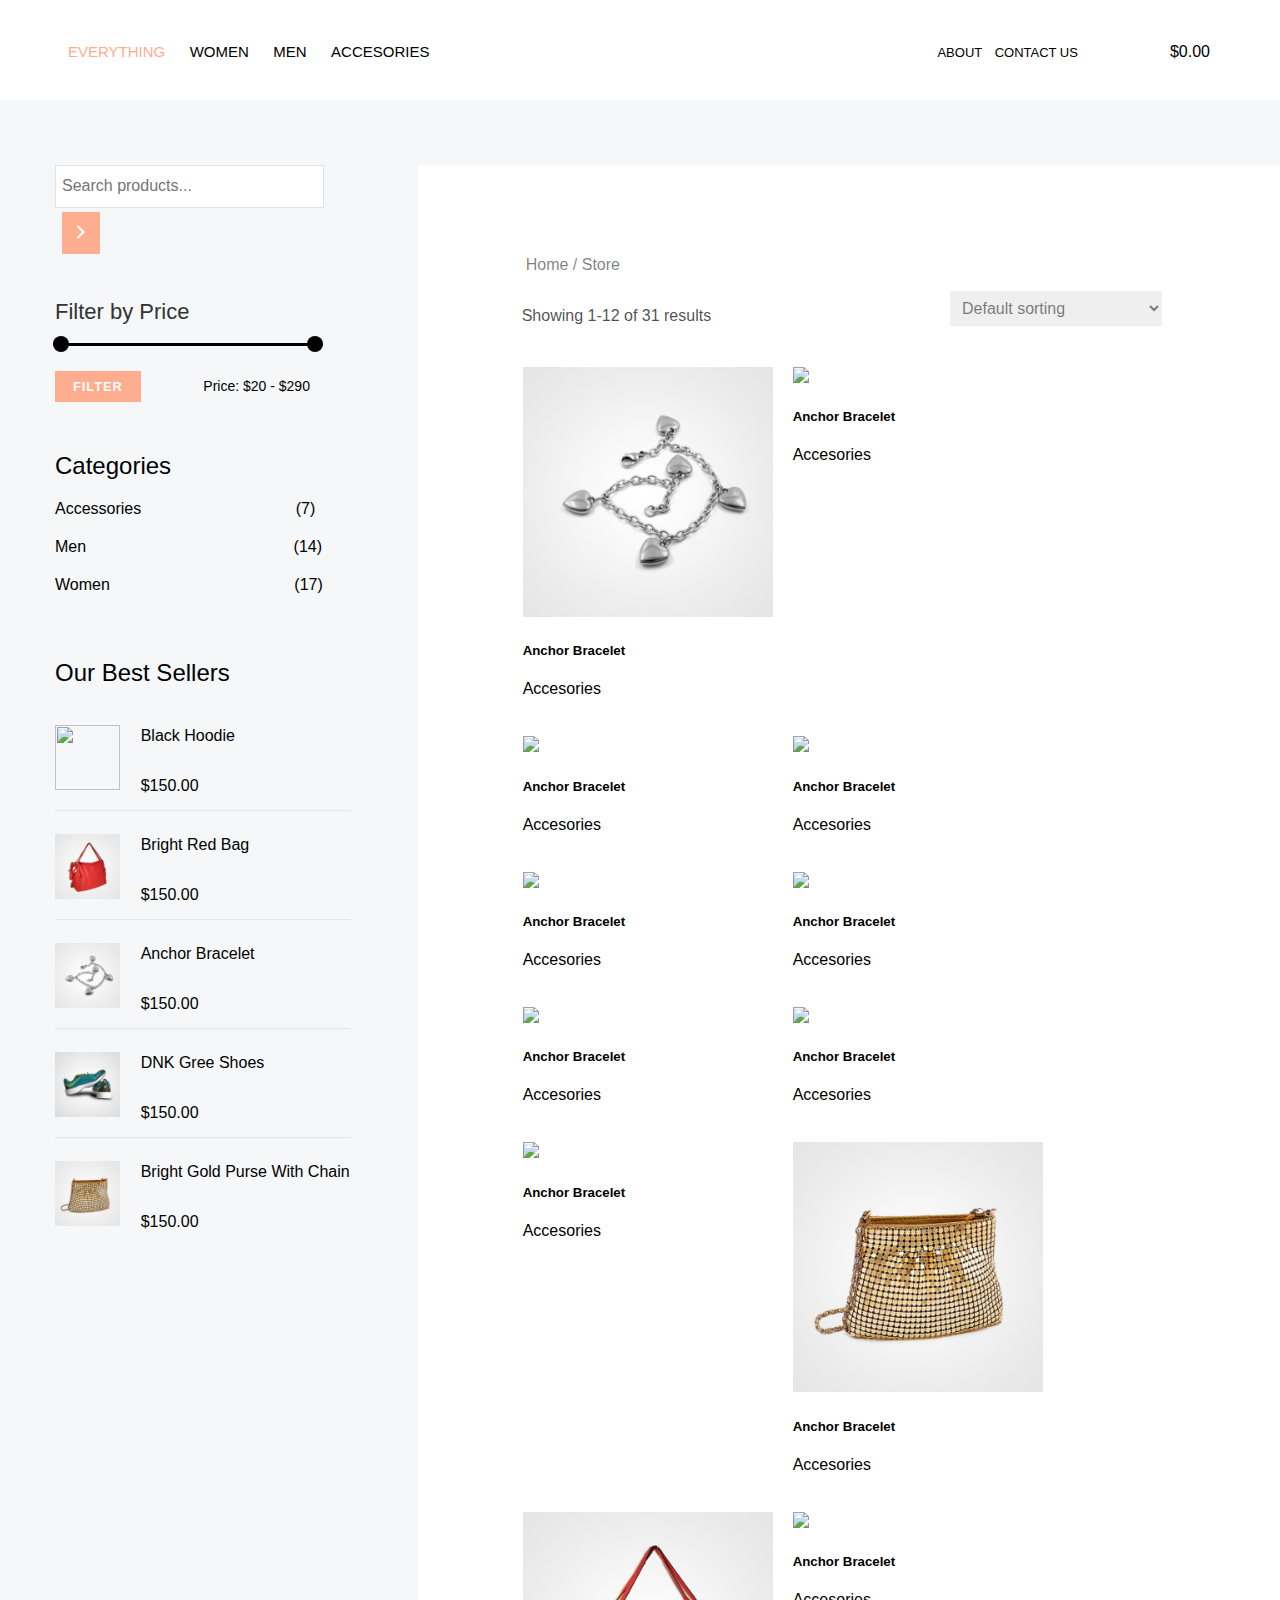
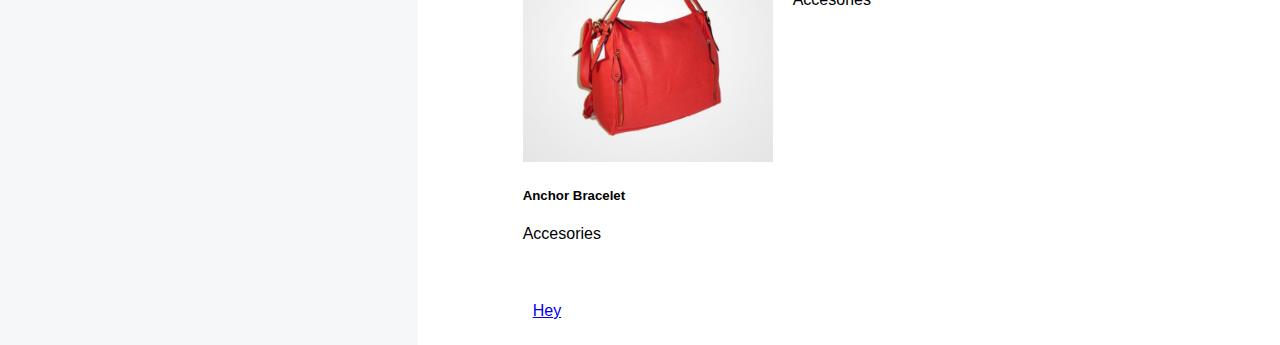
==== commit 25aa3965: "Updated and modified properties in sidebar widget-area using HTML and CSS" ====
--- a/category.html
+++ b/category.html
@@ -22,17 +22,17 @@
             <a href="Index.html"
               ><img
                 src="./img/img/logo@2x-free-img.png"
-                witdth="140"
-                height="47"
+                witdth="120"
                 alt=""
+                class="logo"
             /></a>
           </div>
           <span class="menuItem">
             <ul class="menu-items">
-              <li>Everything</li>
-              <li>Women</li>
-              <li>Men</li>
-              <li>Accessories</li>
+              <li class="current-menuItem">EVERYTHING</li>
+              <li>WOMEN</li>
+              <li>MEN</li>
+              <li>ACCESORIES</li>
             </ul>
           </span>
           <div class="navItems">
@@ -91,18 +91,27 @@
               </div>
               <div class="button-price-range">
                 <button class="filter-button">FILTER</button>
-                <p>Price: $20 - $290</p>
+                <span class="price">Price: $20 - $290</span>
               </div>
               <div class="product-categories">
                 <h2>Categories</h2>
-                <ul>
-                  <li>Accessories <span>(7)</span></li>
-                  <li>Men <span>(14)</span></li>
-                  <li>Women <span>(17)</span></li>
+                <ul class="product-sections">
+                  <li>
+                    <span class="category-items">Accessories</span>
+                    <span class="number-item1">(7)</span>
+                  </li>
+                  <li>
+                    <span class="category-items">Men</span>
+                    <span class="number-item2">(14)</span>
+                  </li>
+                  <li>
+                    <span class="category-items">Women</span>
+                    <span class="number-item3">(17)</span>
+                  </li>
                 </ul>
               </div>
               <div>
-                <h2>Our Best Sellers</h2>
+                <h2 class="our-best-sellers">Our Best Sellers</h2>
 
                 <div class="wrap">
                   <img
@@ -123,6 +132,7 @@
                     <span>$150.00</span>
                   </div>
                 </div>
+                <hr />
                 <div class="wrap">
                   <img
                     src="img/img/product-bag3-600x600.jpg"
@@ -131,7 +141,7 @@
                   />
 
                   <div class="text-wrap">
-                    <span class="product-title">Black Hoodie</span>
+                    <span class="product-title">Bright Red Bag</span>
                     <div class="star">
                       <i class="fa-regular fa-star"></i>
                       <i class="fa-regular fa-star"></i>
@@ -142,6 +152,7 @@
                     <span>$150.00</span>
                   </div>
                 </div>
+                <hr />
                 <div class="wrap">
                   <img
                     src="img/img/product-accessory2-600x600.jpg"
@@ -150,7 +161,7 @@
                   />
 
                   <div class="text-wrap">
-                    <span class="product-title">Black Hoodie</span>
+                    <span class="product-title">Anchor Bracelet</span>
                     <div class="star">
                       <i class="fa-regular fa-star"></i>
                       <i class="fa-regular fa-star"></i>
@@ -161,6 +172,7 @@
                     <span>$150.00</span>
                   </div>
                 </div>
+                <hr />
                 <div class="wrap">
                   <img
                     src="img/img/sports-shoe4-600x600.jpg"
@@ -169,7 +181,7 @@
                   />
 
                   <div class="text-wrap">
-                    <span class="product-title">Black Hoodie</span>
+                    <span class="product-title">DNK Gree Shoes</span>
                     <div class="star">
                       <i class="fa-regular fa-star"></i>
                       <i class="fa-regular fa-star"></i>
@@ -180,7 +192,8 @@
                     <span>$150.00</span>
                   </div>
                 </div>
-                <div class="wrap">
+                <hr />
+                <div class="wrap not">
                   <img
                     src="img/img/product-bag4-600x600.jpg"
                     width="65"
@@ -188,7 +201,9 @@
                   />
 
                   <div class="text-wrap">
-                    <span class="product-title">Black Hoodie</span>
+                    <span class="product-title"
+                      >Bright Gold Purse With Chain</span
+                    >
                     <div class="star">
                       <i class="fa-regular fa-star"></i>
                       <i class="fa-regular fa-star"></i>
@@ -206,12 +221,13 @@
         <div class="content-area">
           <main class="site-main">
             <div class="content-container">
-              <nav>
-                <a href="Index.html">Home</a>
-                &nbsp;/&nbsp;Store
+              <nav class="home-store">
+                <a href="Index.html">Home</a>&nbsp;/&nbsp;Store
               </nav>
               <div class="content-top">
-                <div><p>Showing 1-12 of 31 results</p></div>
+                <div class="filer-results">
+                  <p>Showing 1-12 of 31 results</p>
+                </div>
                 <div>
                   <form class="ordering" method="get">
                     <select
@@ -237,200 +253,178 @@
                   </form>
                 </div>
               </div>
-              <section id="product1" class="section-p1">
-                <div class="pro-container">
-                  <div class="pro">
-                    <img
-                      src="./img/img/product-accessory2-600x600.jpg"
-                      alt=""
-                    />
-                    <div class="des">
-                      <h5>Anchor Bracelet</h5>
-                      <span>Accesories</span>
-                      <h4>$150.00 - $180.00</h4>
-                      <div class="star">
-                        <i class="fa-regular fa-star"></i>
-                        <i class="fa-regular fa-star"></i>
-                        <i class="fa-regular fa-star"></i>
-                        <i class="fa-regular fa-star"></i>
-                        <i class="fa-regular fa-star"></i>
-                      </div>
-                    </div>
-                  </div>
-                  <div class="pro">
-                    <img src="./img/img/product-w-jeans4-600x600.jpeg" alt="" />
-                    <div class="des">
-                      <h5>Basic Gray Jeans</h5>
-                      <span>Women</span>
-                      <h4>$150.00</h4>
-                      <div class="star">
-                        <i class="fa-regular fa-star"></i>
-                        <i class="fa-regular fa-star"></i>
-                        <i class="fa-regular fa-star"></i>
-                        <i class="fa-regular fa-star"></i>
-                        <i class="fa-regular fa-star"></i>
-                      </div>
-                    </div>
-                  </div>
-                  <div class="pro">
-                    <img src="img/img/product-hoodie1-600x600.jpg" alt="" />
-                    <div class="des">
-                      <h5>Black Hoodie</h5>
-                      <span>Men</span>
-                      <h4>$150.00</h4>
-                      <div class="star">
-                        <i class="fa-regular fa-star"></i>
-                        <i class="fa-regular fa-star"></i>
-                        <i class="fa-regular fa-star"></i>
-                        <i class="fa-regular fa-star"></i>
-                        <i class="fa-regular fa-star"></i>
-                      </div>
-                    </div>
-                  </div>
-                  <div class="pro">
-                    <img src="img/img/product-bag2-600x600.jpg" alt="" />
-                    <div class="des">
-                      <h5>Black Over-the-shoulder Handbag</h5>
-                      <span>Accesories</span>
-                      <h4>$150.00</h4>
-                      <div class="star">
-                        <i class="fa-regular fa-star"></i>
-                        <i class="fa-regular fa-star"></i>
-                        <i class="fa-regular fa-star"></i>
-                        <i class="fa-regular fa-star"></i>
-                        <i class="fa-regular fa-star"></i>
-                      </div>
-                    </div>
-                  </div>
-                  <div class="pro">
-                    <img src="./img/img/product-w-jeans2-600x600.jpeg" alt="" />
-                    <div class="des">
-                      <h5>Blue Denim Jeans</h5>
-                      <span>Women</span>
-                      <h4>$150.00</h4>
-                      <div class="star">
-                        <i class="fa-regular fa-star"></i>
-                        <i class="fa-regular fa-star"></i>
-                        <i class="fa-regular fa-star"></i>
-                        <i class="fa-regular fa-star"></i>
-                        <i class="fa-regular fa-star"></i>
-                      </div>
-                    </div>
-                  </div>
-                  <div class="pro">
-                    <img src="./img/img/product-w-jeans1-600x600.jpeg" alt="" />
-                    <div class="des">
-                      <h5>Blue Denim Shorts</h5>
-                      <span>Woen</span>
-                      <h4>$130.00</h4>
-                      <div class="star">
-                        <i class="fa-regular fa-star"></i>
-                        <i class="fa-regular fa-star"></i>
-                        <i class="fa-regular fa-star"></i>
-                        <i class="fa-regular fa-star"></i>
-                        <i class="fa-regular fa-star"></i>
-                      </div>
-                    </div>
-                  </div>
-                  <div class="pro">
-                    <img src="./img/img/product-hoodie2-600x600.jpg" alt="" />
-                    <div class="des">
-                      <h5>Blue Hoodie</h5>
-                      <span>Men</span>
-                      <h4>$150.00</h4>
-                      <div class="star">
-                        <i class="fa-regular fa-star"></i>
-                        <i class="fa-regular fa-star"></i>
-                        <i class="fa-regular fa-star"></i>
-                        <i class="fa-regular fa-star"></i>
-                        <i class="fa-regular fa-star"></i>
-                      </div>
-                    </div>
-                  </div>
-                  <div class="pro">
-                    <img src="./img/img/tshirt2-300x300.jpg" alt="" />
-                    <div class="des">
-                      <h5>Blue Tshirt</h5>
-                      <span>Men</span>
-                      <h4>$40.00</h4>
-                      <div class="star">
-                        <i class="fa-regular fa-star"></i>
-                        <i class="fa-regular fa-star"></i>
-                        <i class="fa-regular fa-star"></i>
-                        <i class="fa-regular fa-star"></i>
-                        <i class="fa-regular fa-star"></i>
-                      </div>
-                    </div>
-                  </div>
-                  <div class="pro">
-                    <img
-                      src="./img/img/product-accessory1-600x600.jpeg"
-                      alt=""
-                    />
-                    <div class="des">
-                      <h5>Boho Bangle Bracelet</h5>
-                      <span>Accesories</span>
-                      <h4>$150.00 - $170.00</h4>
-                      <div class="star">
-                        <i class="fa-regular fa-star"></i>
-                        <i class="fa-regular fa-star"></i>
-                        <i class="fa-regular fa-star"></i>
-                        <i class="fa-regular fa-star"></i>
-                        <i class="fa-regular fa-star"></i>
-                      </div>
-                    </div>
-                  </div>
-                  <div class="pro">
-                    <img src="./img/img/product-bag4-600x600.jpg" alt="" />
-                    <div class="des">
-                      <h5>Bright Gold Purse With Chain</h5>
-                      <span>Accesories</span>
-                      <h4>$150.00</h4>
-                      <div class="star">
-                        <i class="fa-regular fa-star"></i>
-                        <i class="fa-regular fa-star"></i>
-                        <i class="fa-regular fa-star"></i>
-                        <i class="fa-regular fa-star"></i>
-                        <i class="fa-regular fa-star"></i>
-                      </div>
-                    </div>
-                  </div>
-                  <div class="pro">
-                    <img src="./img/img/product-bag3-600x600.jpg" alt="" />
-                    <div class="des">
-                      <h5>Bright Red Bag</h5>
-                      <span>Accesories</span>
-                      <h4>$100.00 - $140.00</h4>
-                      <div class="star">
-                        <i class="fa-regular fa-star"></i>
-                        <i class="fa-regular fa-star"></i>
-                        <i class="fa-regular fa-star"></i>
-                        <i class="fa-regular fa-star"></i>
-                        <i class="fa-regular fa-star"></i>
-                      </div>
-                    </div>
-                  </div>
-                  <div class="pro">
-                    <img
-                      src="./img/img/product-accessory3-600x600.jpg"
-                      alt=""
-                    />
-                    <div class="des">
-                      <h5>Buddha Bracelet</h5>
-                      <span>Accesories</span>
-                      <h4>$150.00</h4>
-                      <div class="star">
-                        <i class="fa-regular fa-star"></i>
-                        <i class="fa-regular fa-star"></i>
-                        <i class="fa-regular fa-star"></i>
-                        <i class="fa-regular fa-star"></i>
-                        <i class="fa-regular fa-star"></i>
-                      </div>
-                    </div>
-                  </div>
-                </div>
-              </section>
-
+              <div class="container">
+                <ul class="grid-product-parent">
+                  <li class="grid-product">
+                    <img src="./img/img/product-accessory2-600x600.jpg" />
+                    <div class="des">
+                      <h5>Anchor Bracelet</h5>
+                      <span>Accesories</span>
+                      <div class="star">
+                        <i class="fa-regular fa-star"></i>
+                        <i class="fa-regular fa-star"></i>
+                        <i class="fa-regular fa-star"></i>
+                        <i class="fa-regular fa-star"></i>
+                        <i class="fa-regular fa-star"></i>
+                      </div>
+                    </div>
+                  </li>
+                  <li class="grid-product">
+                    <img src="./img/img/product-w-jeans4-600x600.jpeg" />
+                    <div class="des">
+                      <h5>Anchor Bracelet</h5>
+                      <span>Accesories</span>
+                      <div class="star">
+                        <i class="fa-regular fa-star"></i>
+                        <i class="fa-regular fa-star"></i>
+                        <i class="fa-regular fa-star"></i>
+                        <i class="fa-regular fa-star"></i>
+                        <i class="fa-regular fa-star"></i>
+                      </div>
+                    </div>
+                  </li>
+                  <li class="grid-product">
+                    <img src="img/img/product-hoodie1-600x600.jpg" />
+                    <div class="des">
+                      <h5>Anchor Bracelet</h5>
+                      <span>Accesories</span>
+                      <div class="star">
+                        <i class="fa-regular fa-star"></i>
+                        <i class="fa-regular fa-star"></i>
+                        <i class="fa-regular fa-star"></i>
+                        <i class="fa-regular fa-star"></i>
+                        <i class="fa-regular fa-star"></i>
+                      </div>
+                    </div>
+                  </li>
+                  <li class="grid-product">
+                    <img src="img/img/product-bag2-600x600.jpg" />
+                    <div class="des">
+                      <h5>Anchor Bracelet</h5>
+                      <span>Accesories</span>
+                      <div class="star">
+                        <i class="fa-regular fa-star"></i>
+                        <i class="fa-regular fa-star"></i>
+                        <i class="fa-regular fa-star"></i>
+                        <i class="fa-regular fa-star"></i>
+                        <i class="fa-regular fa-star"></i>
+                      </div>
+                    </div>
+                  </li>
+                  <li class="grid-product">
+                    <img src="./img/img/product-w-jeans2-600x600.jpeg" />
+                    <div class="des">
+                      <h5>Anchor Bracelet</h5>
+                      <span>Accesories</span>
+                      <div class="star">
+                        <i class="fa-regular fa-star"></i>
+                        <i class="fa-regular fa-star"></i>
+                        <i class="fa-regular fa-star"></i>
+                        <i class="fa-regular fa-star"></i>
+                        <i class="fa-regular fa-star"></i>
+                      </div>
+                    </div>
+                  </li>
+                  <li class="grid-product">
+                    <img src="./img/img/product-w-jeans1-600x600.jpeg" />
+                    <div class="des">
+                      <h5>Anchor Bracelet</h5>
+                      <span>Accesories</span>
+                      <div class="star">
+                        <i class="fa-regular fa-star"></i>
+                        <i class="fa-regular fa-star"></i>
+                        <i class="fa-regular fa-star"></i>
+                        <i class="fa-regular fa-star"></i>
+                        <i class="fa-regular fa-star"></i>
+                      </div>
+                    </div>
+                  </li>
+                  <li class="grid-product">
+                    <img src="./img/img/product-hoodie2-600x600.jpg" />
+                    <div class="des">
+                      <h5>Anchor Bracelet</h5>
+                      <span>Accesories</span>
+                      <div class="star">
+                        <i class="fa-regular fa-star"></i>
+                        <i class="fa-regular fa-star"></i>
+                        <i class="fa-regular fa-star"></i>
+                        <i class="fa-regular fa-star"></i>
+                        <i class="fa-regular fa-star"></i>
+                      </div>
+                    </div>
+                  </li>
+                  <li class="grid-product">
+                    <img src="./img/img/tshirt2-300x300.jpg" />
+                    <div class="des">
+                      <h5>Anchor Bracelet</h5>
+                      <span>Accesories</span>
+                      <div class="star">
+                        <i class="fa-regular fa-star"></i>
+                        <i class="fa-regular fa-star"></i>
+                        <i class="fa-regular fa-star"></i>
+                        <i class="fa-regular fa-star"></i>
+                        <i class="fa-regular fa-star"></i>
+                      </div>
+                    </div>
+                  </li>
+                  <li class="grid-product">
+                    <img src="./img/img/product-accessory1-600x600.jpeg" />
+                    <div class="des">
+                      <h5>Anchor Bracelet</h5>
+                      <span>Accesories</span>
+                      <div class="star">
+                        <i class="fa-regular fa-star"></i>
+                        <i class="fa-regular fa-star"></i>
+                        <i class="fa-regular fa-star"></i>
+                        <i class="fa-regular fa-star"></i>
+                        <i class="fa-regular fa-star"></i>
+                      </div>
+                    </div>
+                  </li>
+                  <li class="grid-product">
+                    <img src="./img/img/product-bag4-600x600.jpg" />
+                    <div class="des">
+                      <h5>Anchor Bracelet</h5>
+                      <span>Accesories</span>
+                      <div class="star">
+                        <i class="fa-regular fa-star"></i>
+                        <i class="fa-regular fa-star"></i>
+                        <i class="fa-regular fa-star"></i>
+                        <i class="fa-regular fa-star"></i>
+                        <i class="fa-regular fa-star"></i>
+                      </div>
+                    </div>
+                  </li>
+                  <li class="grid-product">
+                    <img src="./img/img/product-bag3-600x600.jpg" />
+                    <div class="des">
+                      <h5>Anchor Bracelet</h5>
+                      <span>Accesories</span>
+                      <div class="star">
+                        <i class="fa-regular fa-star"></i>
+                        <i class="fa-regular fa-star"></i>
+                        <i class="fa-regular fa-star"></i>
+                        <i class="fa-regular fa-star"></i>
+                        <i class="fa-regular fa-star"></i>
+                      </div>
+                    </div>
+                  </li>
+                  <li class="grid-product">
+                    <img src="./img/img/product-accessory3-600x600.jpg" />
+                    <div class="des">
+                      <h5>Anchor Bracelet</h5>
+                      <span>Accesories</span>
+                      <div class="star">
+                        <i class="fa-regular fa-star"></i>
+                        <i class="fa-regular fa-star"></i>
+                        <i class="fa-regular fa-star"></i>
+                        <i class="fa-regular fa-star"></i>
+                        <i class="fa-regular fa-star"></i>
+                      </div>
+                    </div>
+                  </li>
+                </ul>
+              </div>
               <nav><a href="Index.html">Hey</a></nav>
             </div>
           </main>
--- a/src/category.css
+++ b/src/category.css
@@ -20,17 +20,30 @@
   margin: 30;
 }
 
+.menu-items .current-menuItem {
+  color: #ffad8f;
+}
+
 .navTop {
   display: flex;
   align-items: center;
   justify-content: space-between;
+  position: relative;
+  top: 2px;
 }
 
 .navItems {
   position: relative;
   left: 100px;
-  font-size: 14px;
-  cursor: pointer;
+  font-size: 13px;
+  cursor: pointer;
+}
+
+.logo {
+  max-width: 120px;
+  height: auto;
+  position: relative;
+  left: -14px;
 }
 
 .navItemIcon {
@@ -57,13 +70,17 @@
 
 .menu-items li {
   position: relative;
-  right: 155px;
+  left: -215px;
   display: inline;
   margin: 0 10px;
   font-weight: 400;
-  font-size: larger;
+  font-size: 15px;
   color: black;
   cursor: pointer;
+}
+
+.menu-items li:hover {
+  color: #ffad8f;
 }
 
 .site-content {
@@ -71,7 +88,7 @@
 }
 
 .sidebar-searchInput {
-  padding: 6px 33px;
+  padding: 6px 30px;
   font-size: 1rem;
   box-shadow: none;
   border-radius: 0;
@@ -128,24 +145,43 @@
   padding-left: 20px;
   padding-right: 20px;
 }
+.price-filter {
+  margin-top: 45px;
+}
 
 .price-filter h2 {
+  margin-top: 30px;
   margin-bottom: 0.7em;
   font-size: 1.375rem;
   color: #333333;
   font-weight: 400;
   line-height: 1.5;
   border: 0;
-  margin: 0;
   outline: 0;
   padding: 0;
   vertical-align: baseline;
 }
 
+.filter-range {
+  margin-top: -12px;
+  margin-left: -2px;
+}
+
+.filter-button {
+  margin-top: 40px;
+  font-size: 0.8em;
+  padding: 8px 18px;
+  font-weight: 700;
+  letter-spacing: 1px;
+  color: #fff;
+  border: none;
+  background-color: #ffad8f;
+}
+
 input[type="range"] {
   box-sizing: border-box;
   appearance: none;
-  width: 200px;
+  width: 270px;
   margin: 0;
   padding: 0 0px;
   /* Add some L/R padding to ensure box shadow of handle is shown */
@@ -153,9 +189,9 @@
   border: 0;
   border-radius: 1px;
   outline: none;
-  background: linear-gradient(grey, grey) no-repeat center;
+  background: linear-gradient(black, black) no-repeat center;
   /* Use a linear gradient to generate only the 2px height background */
-  background-size: 100% 2px;
+  background-size: 100% 3px;
   pointer-events: none;
 
   &:active,
@@ -164,17 +200,17 @@
   }
 
   &::-webkit-slider-thumb {
-    height: 28px;
-    width: 28px;
+    height: 16px;
+    width: 16px;
     border-radius: 28px;
-    background-color: #fff;
+    background-color: black;
     position: relative;
     margin: 5px 0;
     /* Add some margin to ensure box shadow is shown */
     cursor: pointer;
     appearance: none;
     pointer-events: all;
-    box-shadow: 0 1px 4px 0.5px rgba(0, 0, 0, 0.25);
+    box-shadow: none;
 
     &::before {
       content: " ";
@@ -211,6 +247,51 @@
   }
 }
 
+.price {
+  margin-left: 58px;
+  font-size: 0.8751em;
+}
+
+.product-categories {
+  margin-top: 50px;
+}
+
+.product-categories h2 {
+  font-weight: 400;
+}
+
+.product-sections {
+  list-style: none;
+}
+
+.product-sections li {
+  margin-bottom: 20px;
+  font-weight: lighter;
+  cursor: pointer;
+}
+
+.category-items {
+  margin-left: -40px;
+}
+
+.number-item1 {
+  margin-left: 150px;
+}
+
+.number-item2 {
+  margin-left: 203px;
+}
+
+.number-item3 {
+  margin-left: 180px;
+}
+
+.our-best-sellers {
+  margin-top: 65px;
+  font-weight: lighter;
+  margin-bottom: 33px;
+}
+
 .widget-area {
   padding-right: 30px;
 }
@@ -218,13 +299,32 @@
 .wrap {
   display: flex;
   align-items: center;
-  gap: 2%;
+  gap: 7%;
   margin-bottom: 10px;
 }
 
 .text-wrap {
   display: flex;
   flex-direction: column;
+}
+
+.product-title {
+  margin-top: -15px;
+  margin-bottom: 7px;
+}
+
+.text-wrap span {
+  margin-top: 7px;
+}
+
+.star i {
+  margin: -2px;
+}
+
+hr {
+  opacity: 0.2;
+  margin-top: 15px;
+  margin-bottom: 17px;
 }
 
 .content-area {
@@ -235,7 +335,7 @@
 .content-top {
   display: flex;
   justify-content: space-between;
-  padding: 0 100px 0 45px;
+  padding: 0 100px 0 39px;
 }
 
 #product1 .pro-container {
@@ -264,29 +364,33 @@
   font-size: 1em;
   margin-bottom: 0.5em;
   text-align: start;
-  padding: 0px 0px 0px 0px;
+  padding: 0;
 }
 
 #product1 .pro .des span {
   color: #606063;
   font-size: 12px;
-  margin-top: 0.5em;
-  margin-bottom: 0.8em;
+  margin-top: 0;
 }
 
 #product1 .pro .des h5 {
   color: #1a1a1a;
   font-size: 16px;
   font-weight: 500;
-  margin-top: 2px;
+  margin-top: 1px;
+  margin-bottom: 6px;
 }
 
 #product1 .pro .des i {
   font-size: 12px;
+  margin-top: 0px;
+  margin: -2px;
 }
 
 #product1 .pro .des h4 {
   font-weight: 500;
+  margin-top: 7px;
+  margin-bottom: 3px;
 }
 .site-container {
   display: flex;
@@ -294,11 +398,55 @@
 }
 
 .secondary-container {
-  margin-left: 68px;
+  margin-left: 55px;
 }
 
 .content-area {
-  margin-left: 33px;
+  margin-left: 37px;
   width: 63%;
-  padding-left: 100px;
-}
+  padding: 66px 18px 0 65px;
+}
+
+.grid-product-parent {
+  list-style: none;
+  display: grid;
+  grid-template-columns: repeat(auto-fit, minmax(100px, 250px));
+  gap: 20px;
+}
+
+.grid-product {
+  width: 100%;
+}
+
+img {
+  max-width: 100%;
+}
+
+.orderby {
+  color: rgba(0, 0, 0, 0.5);
+  border: transparent;
+  border-radius: 0;
+  padding: 0.5em;
+  font-size: 1rem;
+  font-weight: 400;
+  box-shadow: none;
+  line-height: normal;
+  vertical-align: top;
+}
+
+.filer-results {
+  color: rgba(0, 0, 0, 0.7);
+  float: left;
+  margin-bottom: 10px;
+}
+
+.home-store,
+.home-store a {
+  color: rgba(0, 0, 0, 0.5);
+  text-decoration: none;
+  margin-bottom: -8px;
+  font: 0.92em;
+}
+.home-store {
+  padding: 25px 43px;
+}
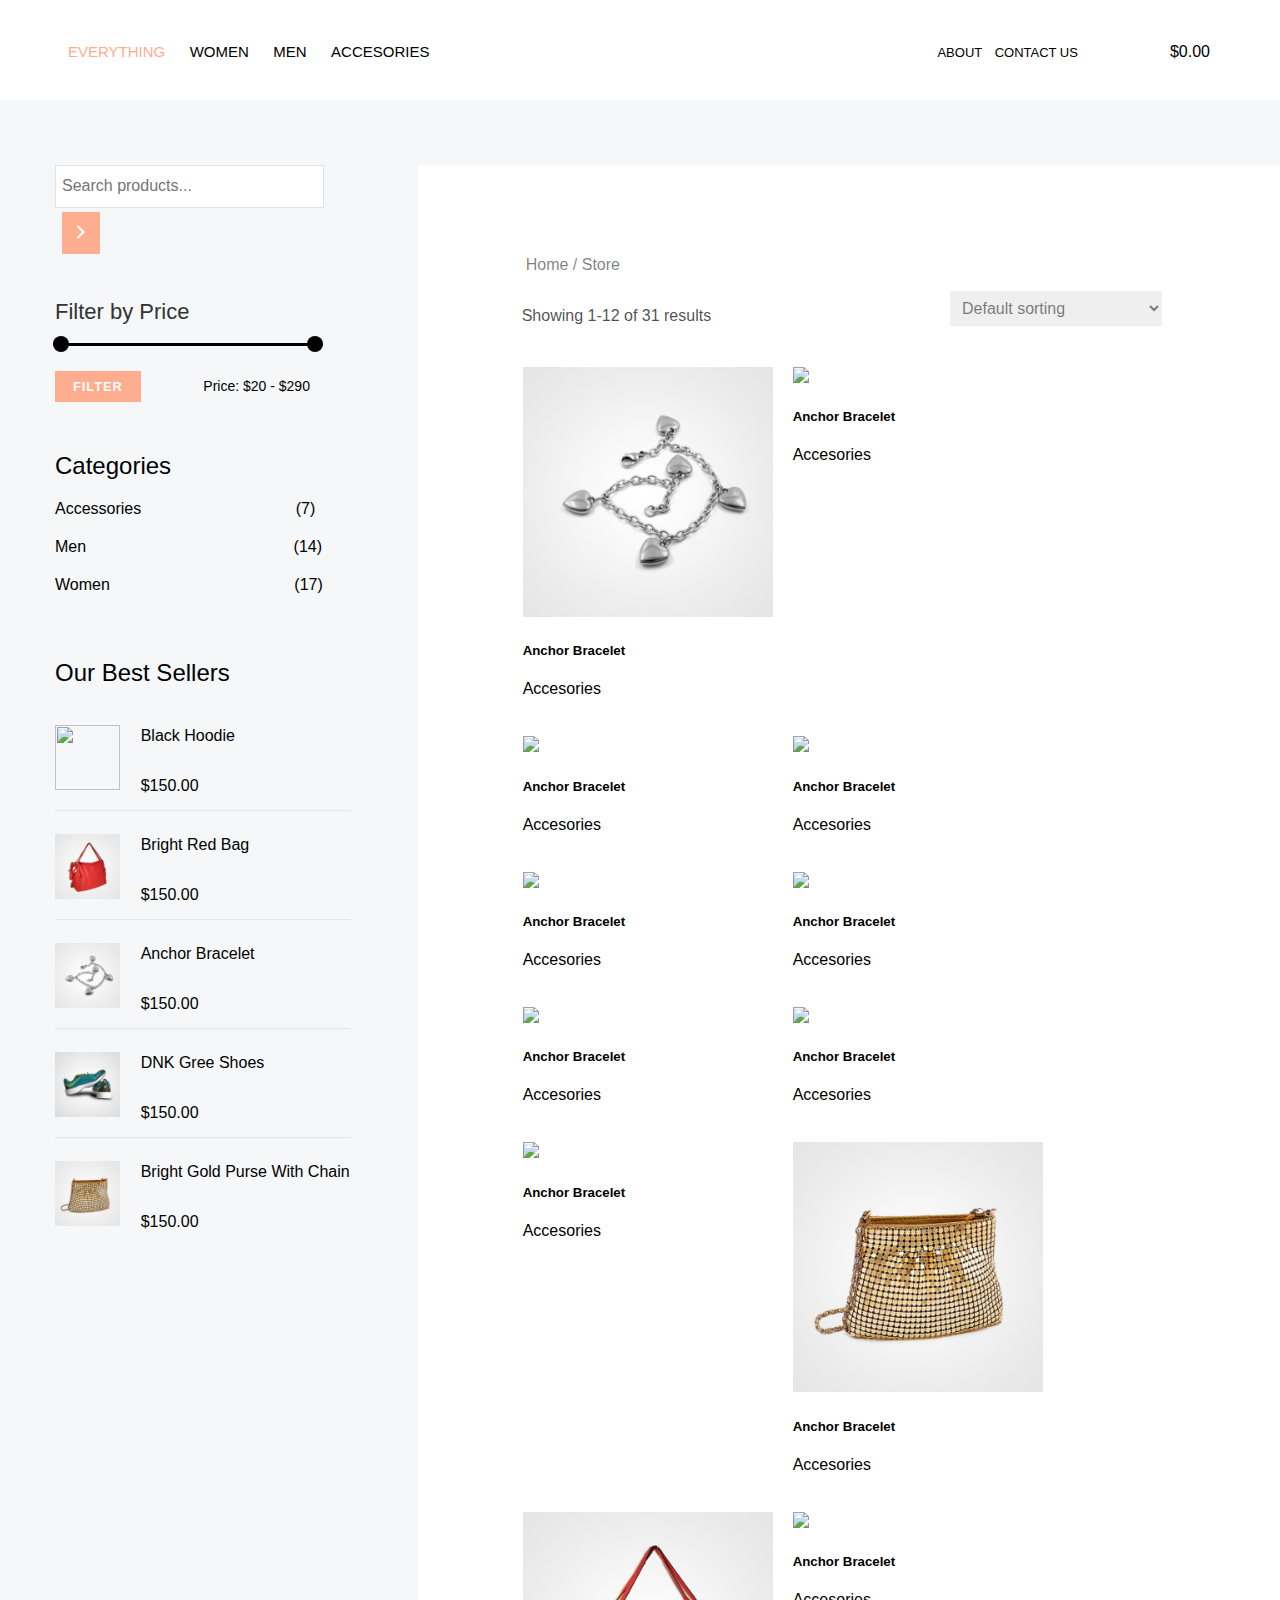
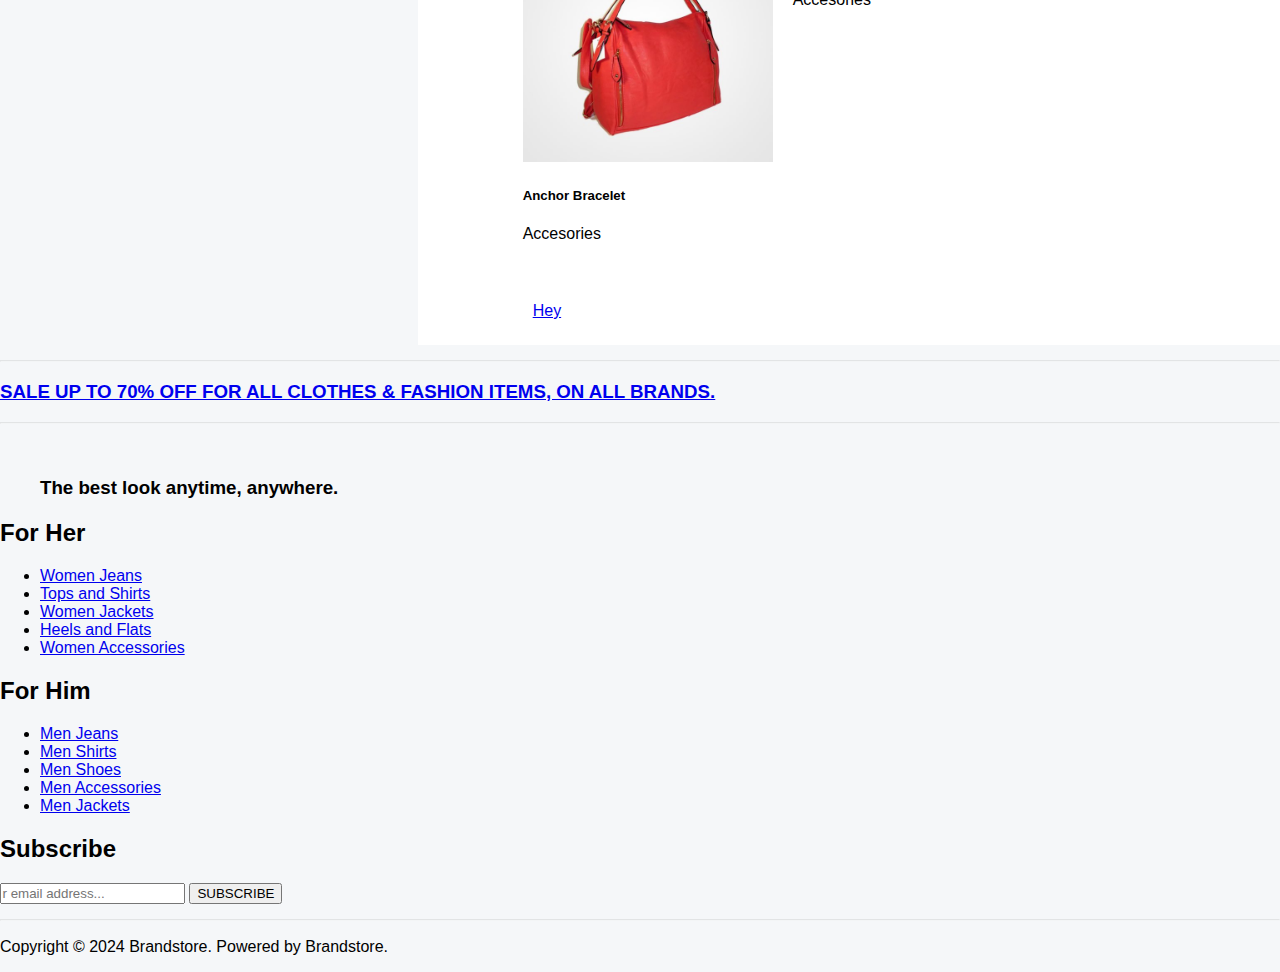
==== commit ca08016e: "bug fix index.html" ====
--- a/category.html
+++ b/category.html
@@ -431,5 +431,68 @@
         </div>
       </div>
     </section>
+    <hr />
+    <div class="footer-sale">
+      <h3 class="footer-sale-text">
+        <a href="#"
+          >SALE UP TO 70% OFF FOR ALL CLOTHES &amp; FASHION ITEMS, ON ALL
+          BRANDS.</a
+        >
+      </h3>
+    </div>
+    <hr />
+    <div class="footer">
+      <figure class="footer-trademark">
+        <img src="./img/img/logo@2x-free-img.png" alt="" />
+        <div>
+          <h3>The best look anytime, anywhere.</h3>
+        </div>
+      </figure>
+      <div class="quick-link">
+        <h2>For Her</h2>
+        <ul class="links">
+          <li><a href="#">Women Jeans</a></li>
+          <li><a href="#">Tops and Shirts</a></li>
+          <li><a href="#">Women Jackets</a></li>
+          <li><a href="#">Heels and Flats</a></li>
+          <li><a href="#">Women Accessories</a></li>
+        </ul>
+      </div>
+      <div class="quick-link">
+        <h2>For Him</h2>
+        <ul class="links">
+          <li><a href="#">Men Jeans</a></li>
+          <li><a href="#">Men Shirts</a></li>
+          <li><a href="#">Men Shoes</a></li>
+          <li><a href="#">Men Accessories</a></li>
+          <li><a href="#">Men Jackets</a></li>
+        </ul>
+      </div>
+      <div class="subscribe">
+        <h2>Subscribe</h2>
+        <form>
+          <input
+            type="email"
+            placeholder="Your email address..."
+            class="email"
+            required
+          />
+
+          <input type="submit" value="SUBSCRIBE" class="subsribe-btn" />
+        </form>
+      </div>
+    </div>
+    <hr />
+    <div class="copyright-socials">
+      <p>Copyright © 2024 Brandstore. Powered by Brandstore.</p>
+      <div class="footer-icons">
+        <a href="#"><i class="fa-brands fa-facebook-f"></i></a>
+        <a href="#"><i class="fa-brands fa-youtube"></i></a>
+        <a href="#"><i class="fa-brands fa-twitter"></i></a>
+        <a href="#"><i class="fa-brands fa-instagram"></i></a>
+        <a href="#"><i class="fa-brands fa-google"></i></a>
+        <a href="#"><i class="fa-brands fa-yelp"></i></a>
+      </div>
+    </div>
   </body>
 </html>
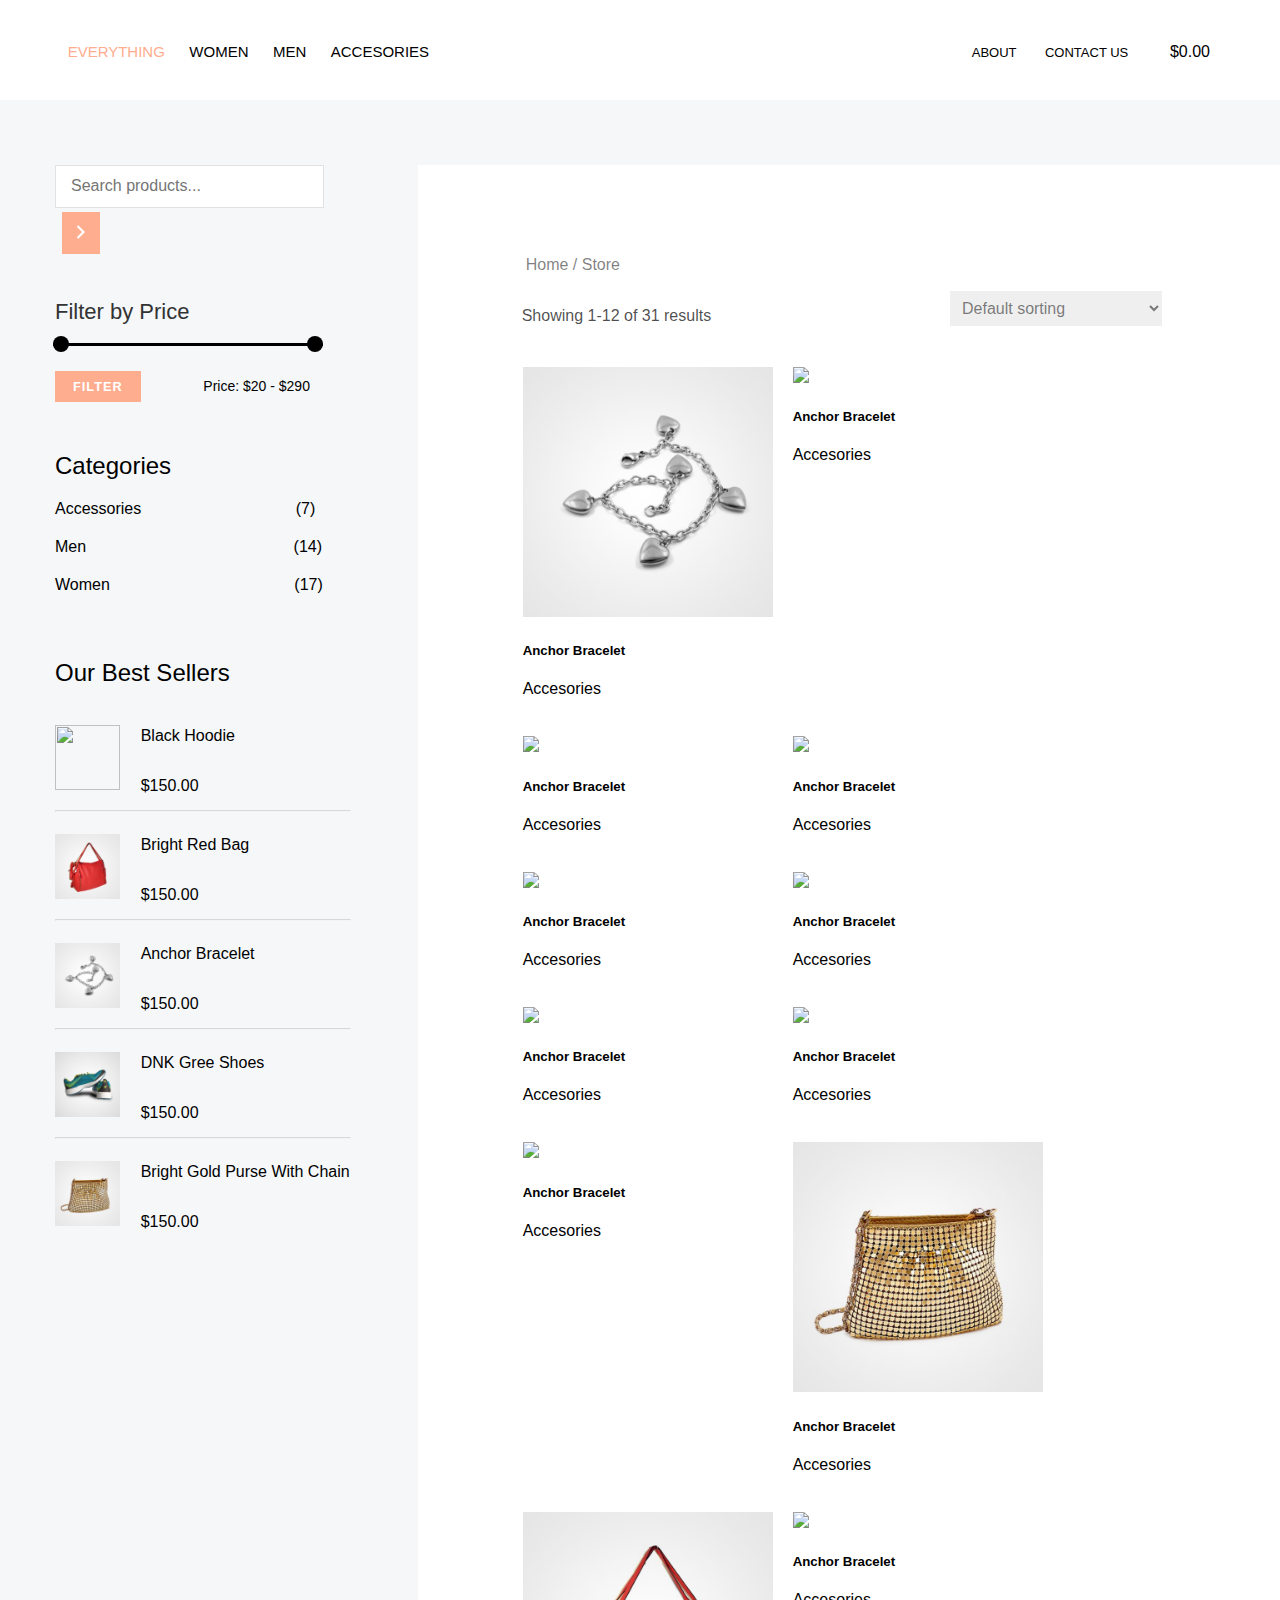
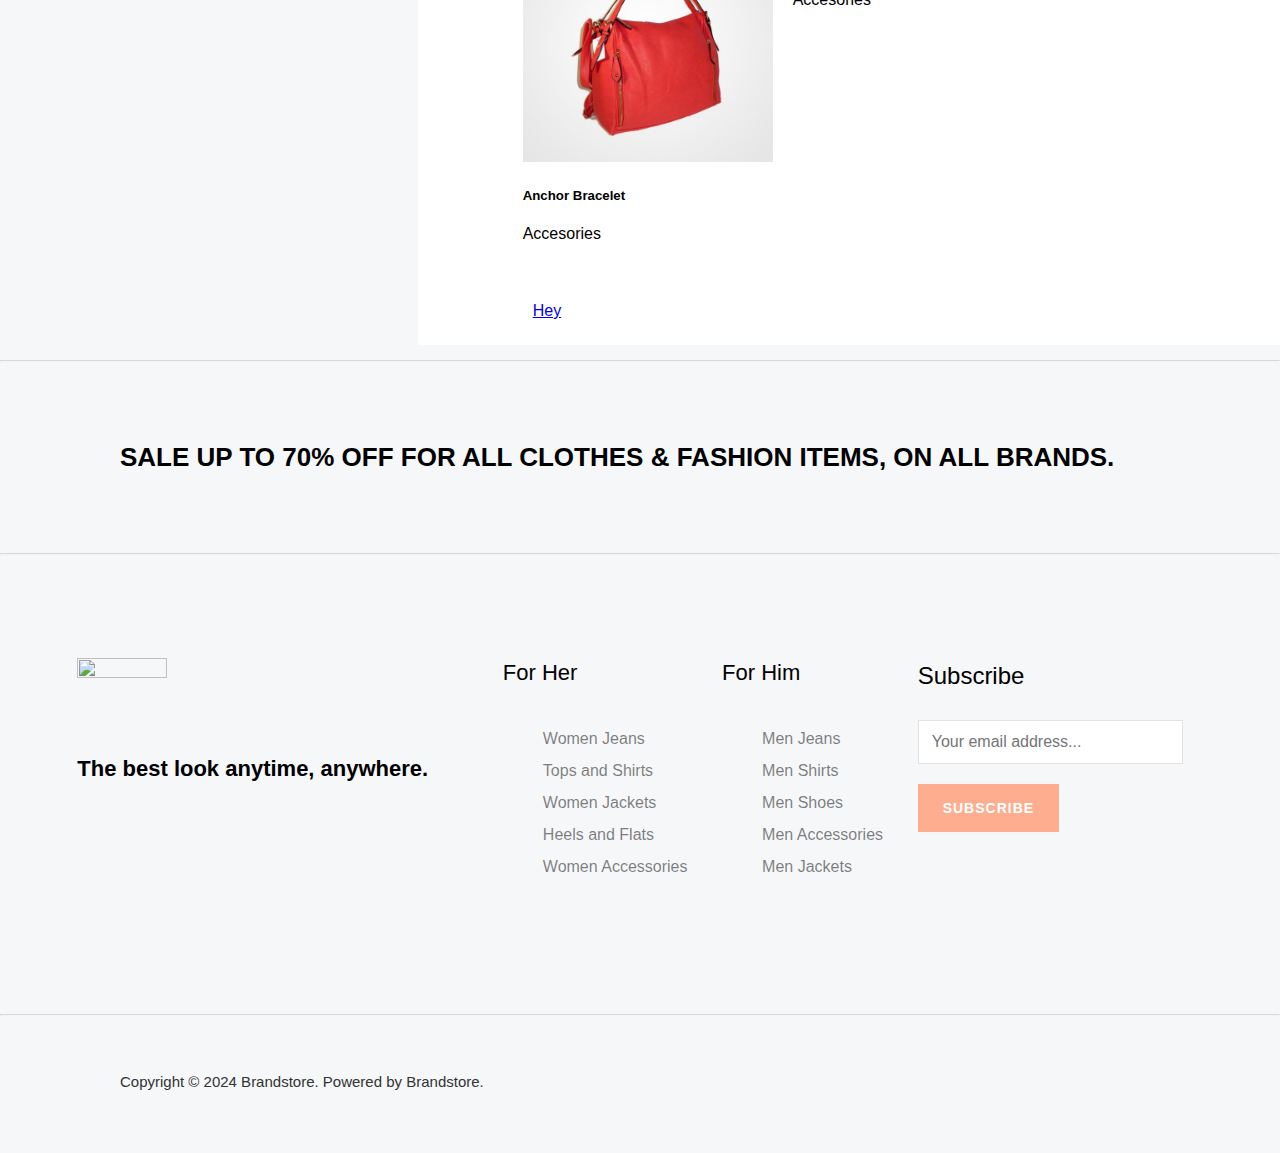
==== commit 0d646b5d: "Added hover highlight to nav items and adjusted icon position" ====
--- a/category.html
+++ b/category.html
@@ -36,12 +36,15 @@
             </ul>
           </span>
           <div class="navItems">
-            ABOUT <span class="contact"> CONTACT US</span>
+            <span class="about">ABOUT</span>
+            <span class="contact"> CONTACT US</span>
           </div>
           <div class="navItemIcon">
-            <span class="Price-currencySymbol">$</span>0.00
-            <span class="DNK"> <i class="fa-solid fa-bag-shopping"></i></span>
-            <span class="DNK"> <i class="fa-solid fa-user"></i></span>
+            <span class="Price-currencySymbol">$0.00</span>
+            <span class="shopping-bag-icon">
+              <i class="fa-solid fa-bag-shopping"></i
+            ></span>
+            <span class="user-icon"> <i class="fa-solid fa-user"></i></span>
           </div>
         </div>
       </nav>
@@ -431,67 +434,69 @@
         </div>
       </div>
     </section>
-    <hr />
-    <div class="footer-sale">
-      <h3 class="footer-sale-text">
-        <a href="#"
-          >SALE UP TO 70% OFF FOR ALL CLOTHES &amp; FASHION ITEMS, ON ALL
-          BRANDS.</a
-        >
-      </h3>
-    </div>
-    <hr />
-    <div class="footer">
-      <figure class="footer-trademark">
-        <img src="./img/img/logo@2x-free-img.png" alt="" />
-        <div>
-          <h3>The best look anytime, anywhere.</h3>
-        </div>
-      </figure>
-      <div class="quick-link">
-        <h2>For Her</h2>
-        <ul class="links">
-          <li><a href="#">Women Jeans</a></li>
-          <li><a href="#">Tops and Shirts</a></li>
-          <li><a href="#">Women Jackets</a></li>
-          <li><a href="#">Heels and Flats</a></li>
-          <li><a href="#">Women Accessories</a></li>
-        </ul>
+    <div cla="footer">
+      <hr />
+      <div class="site-footer-sale">
+        <h3 class="site-footer-sale-text">
+          <a href="#"
+            >SALE UP TO 70% OFF FOR ALL CLOTHES &amp; FASHION ITEMS, ON ALL
+            BRANDS.</a
+          >
+        </h3>
       </div>
-      <div class="quick-link">
-        <h2>For Him</h2>
-        <ul class="links">
-          <li><a href="#">Men Jeans</a></li>
-          <li><a href="#">Men Shirts</a></li>
-          <li><a href="#">Men Shoes</a></li>
-          <li><a href="#">Men Accessories</a></li>
-          <li><a href="#">Men Jackets</a></li>
-        </ul>
+      <hr />
+      <div class="site-footer">
+        <figure class="site-footer-trademark">
+          <img src="./img/img/logo@2x-free-img.png" alt="" />
+          <div>
+            <h3>The best look anytime, anywhere.</h3>
+          </div>
+        </figure>
+        <div class="quick-link">
+          <h2>For Her</h2>
+          <ul class="links">
+            <li><a href="#">Women Jeans</a></li>
+            <li><a href="#">Tops and Shirts</a></li>
+            <li><a href="#">Women Jackets</a></li>
+            <li><a href="#">Heels and Flats</a></li>
+            <li><a href="#">Women Accessories</a></li>
+          </ul>
+        </div>
+        <div class="quick-link">
+          <h2>For Him</h2>
+          <ul class="links">
+            <li><a href="#">Men Jeans</a></li>
+            <li><a href="#">Men Shirts</a></li>
+            <li><a href="#">Men Shoes</a></li>
+            <li><a href="#">Men Accessories</a></li>
+            <li><a href="#">Men Jackets</a></li>
+          </ul>
+        </div>
+        <div class="subscribe">
+          <h2>Subscribe</h2>
+          <form>
+            <input
+              type="email"
+              placeholder="Your email address..."
+              class="email"
+              required
+            />
+
+            <input type="submit" value="SUBSCRIBE" class="subsribe-btn" />
+          </form>
+        </div>
       </div>
-      <div class="subscribe">
-        <h2>Subscribe</h2>
-        <form>
-          <input
-            type="email"
-            placeholder="Your email address..."
-            class="email"
-            required
-          />
-
-          <input type="submit" value="SUBSCRIBE" class="subsribe-btn" />
-        </form>
-      </div>
-    </div>
-    <hr />
-    <div class="copyright-socials">
-      <p>Copyright © 2024 Brandstore. Powered by Brandstore.</p>
-      <div class="footer-icons">
-        <a href="#"><i class="fa-brands fa-facebook-f"></i></a>
-        <a href="#"><i class="fa-brands fa-youtube"></i></a>
-        <a href="#"><i class="fa-brands fa-twitter"></i></a>
-        <a href="#"><i class="fa-brands fa-instagram"></i></a>
-        <a href="#"><i class="fa-brands fa-google"></i></a>
-        <a href="#"><i class="fa-brands fa-yelp"></i></a>
+      <hr />
+      <div class="copyright-socials">
+        <p>Copyright © 2024 Brandstore. Powered by Brandstore.</p>
+        <div class="site-footer-icons">
+          <a href="#"><i class="fa-brands fa-facebook-f"></i></a>
+          <a href="#"><i class="fa-brands fa-youtube"></i></a>
+          <a href="#"><i class="fa-brands fa-twitter"></i></a>
+          <a href="#"><i class="fa-brands fa-instagram"></i></a>
+          <a href="#"><i class="fa-brands fa-google"></i></a>
+          <a href="#"><i class="fa-brands fa-yelp"></i></a>
+        </div>
       </div>
     </div>
   </body>
--- a/src/category.css
+++ b/src/category.css
@@ -32,9 +32,16 @@
   top: 2px;
 }
 
-.navItems {
-  position: relative;
-  left: 100px;
+.navItems .contact {
+  position: relative;
+  left: 150px;
+  font-size: 13px;
+  cursor: pointer;
+}
+
+.navItems .about {
+  position: relative;
+  left: 135px;
   font-size: 13px;
   cursor: pointer;
 }
@@ -50,13 +57,23 @@
   height: 70;
   width: 150;
 }
+.navItemIcon .Price-currencySymbol {
+  left: 20px;
+}
 
 .contact {
   margin: 9px;
   cursor: pointer;
 }
 
-.DNK {
+.shopping-bag-icon {
+  cursor: pointer;
+  position: relative;
+  left: 5px;
+  margin: 5px;
+}
+
+.user-icon {
   cursor: pointer;
   position: relative;
   left: 15px;
@@ -77,12 +94,26 @@
   font-size: 15px;
   color: black;
   cursor: pointer;
+  transition: all 200ms ease-in-out;
 }
 
 .menu-items li:hover {
   color: #ffad8f;
 }
 
+.Price-currencySymbol,
+.about,
+.contact,
+.shopping-bag-icon {
+  transition: all 200ms ease-in-out;
+}
+
+.Price-currencySymbol:hover,
+.about:hover,
+.contact:hover,
+.shopping-bag-icon:hover {
+  color: #ffad8f;
+}
 .site-content {
   padding-top: 30px;
 }
@@ -322,7 +353,7 @@
 }
 
 hr {
-  opacity: 0.2;
+  opacity: 0.33;
   margin-top: 15px;
   margin-bottom: 17px;
 }
@@ -338,60 +369,6 @@
   padding: 0 100px 0 39px;
 }
 
-#product1 .pro-container {
-  display: flex;
-  flex-wrap: wrap;
-  padding-top: 20px;
-}
-
-#product1 .pro {
-  width: 10%;
-  min-width: 250px;
-  padding: 10px 12px;
-  padding-right: 10px;
-  border: 0 solid #cce7d8;
-  cursor: pointer;
-  margin: 0;
-  transition: 0.2;
-}
-
-#product1 .pro img {
-  width: 100%;
-  margin-bottom: 0.8em;
-}
-
-#product1 .pro .des {
-  font-size: 1em;
-  margin-bottom: 0.5em;
-  text-align: start;
-  padding: 0;
-}
-
-#product1 .pro .des span {
-  color: #606063;
-  font-size: 12px;
-  margin-top: 0;
-}
-
-#product1 .pro .des h5 {
-  color: #1a1a1a;
-  font-size: 16px;
-  font-weight: 500;
-  margin-top: 1px;
-  margin-bottom: 6px;
-}
-
-#product1 .pro .des i {
-  font-size: 12px;
-  margin-top: 0px;
-  margin: -2px;
-}
-
-#product1 .pro .des h4 {
-  font-weight: 500;
-  margin-top: 7px;
-  margin-bottom: 3px;
-}
 .site-container {
   display: flex;
   margin-top: 65px;
@@ -450,3 +427,208 @@
 .home-store {
   padding: 25px 43px;
 }
+.footer {
+  background: #fff;
+  margin-top: 70px;
+}
+
+hr {
+  opacity: 0.33;
+}
+
+.site-footer-sale-text a {
+  text-decoration: none;
+  color: black;
+  transition: all 0.2s linear;
+  background-color: transparent;
+  cursor: pointer;
+}
+
+.site-footer-sale-text a:hover {
+  color: #ffad8f;
+}
+
+.site-footer-sale h3 {
+  font-size: 1.625rem;
+  line-height: 1.5em;
+  font-weight: 700;
+  font-style: inherit;
+  padding-top: 50px;
+  padding-bottom: 50px;
+}
+
+.site-footer-sale {
+  padding-left: 120px;
+}
+
+figure {
+  padding-left: 10px;
+  display: block;
+  margin-block-start: 1em;
+  margin-block-end: 1em;
+  margin-inline-start: 40px;
+  margin-inline-end: 40px;
+  text-align: left;
+}
+
+figure img {
+  vertical-align: middle;
+  height: auto;
+  max-width: 100%;
+  border: 0;
+  box-sizing: inherit;
+  width: 90px;
+  aspect-ratio: auto 90 / 30;
+  overflow-clip-margin: content-box;
+  overflow: clip;
+}
+
+figure h3 {
+  font-weight: 600;
+  padding-top: 42px;
+  font-size: 1.375rem;
+  line-height: 1.5em;
+}
+
+.links li {
+  line-height: 2;
+  font-weight: 300;
+}
+
+.links li a:hover {
+  color: #ffad8f;
+}
+
+.links li a {
+  transition: all 0.2s linear;
+  cursor: pointer;
+  text-decoration: none;
+  color: rgba(0, 0, 0, 0.51);
+  background-color: transparent;
+  box-sizing: inherit;
+  transition: all 0.2s linear;
+}
+
+.links li a:visited {
+  text-decoration: none;
+}
+
+.site-footer {
+  display: flex;
+  justify-content: space-around;
+  padding-top: 70px;
+  padding-bottom: 100px;
+  padding-left: 10px;
+}
+
+ul {
+  list-style: none;
+  padding: none;
+}
+
+.quick-link h2 {
+  padding-bottom: 18px;
+  font-weight: 400;
+  font-size: 1.375rem;
+}
+
+.subscribe h2 {
+  font-weight: 400;
+}
+
+.subscribe {
+  padding-right: 80px;
+}
+
+.email {
+  border: 1px solid #0000;
+  margin: 30px auto;
+  padding: 12px 28px;
+  color: black;
+  display: block;
+  max-width: 100%;
+  float: none;
+  font-family: inherit;
+  background-color: #fff;
+  box-shadow: none;
+  border-radius: 0;
+  border-color: #e2e2e2;
+  font-size: 1rem;
+  font-weight: 300;
+  line-height: 1;
+  outline: none;
+}
+
+::-webkit-input-placeholder {
+  text-align: left;
+  position: relative;
+  left: -15px;
+}
+
+.subsribe-btn {
+  color: white;
+  display: block;
+  font-size: 0.875rem;
+  font-weight: 700;
+  line-height: 1em;
+  border: 1px solid #0000;
+  background: #ffad8f;
+  padding: 16px 24px;
+  box-shadow: none;
+  letter-spacing: 1px;
+  transition: all 200ms ease-in-out;
+  position: relative;
+  top: -10px;
+  cursor: pointer;
+}
+
+.subsribe-btn:hover {
+  background-color: #fc9671;
+  color: white;
+}
+
+.copyright-socials {
+  min-height: 80px;
+  border-style: solid;
+  border-width: 0px;
+  padding-top: 25px;
+  padding-bottom: 15px;
+  padding-left: 120px;
+  padding-right: 120px;
+  display: flex;
+  justify-content: space-between;
+}
+
+.copyright-socials p {
+  font-size: 15px;
+  color: #333333;
+  font-weight: 300;
+}
+
+.site-footer-icons i {
+  margin: 0 12px;
+}
+
+.site-footer-icons i:hover {
+  color: #ffad8f;
+}
+
+.site-footer-icons a {
+  text-decoration: none;
+  color: black;
+}
+
+.wrap {
+  display: flex;
+  align-items: center;
+}
+
+.text-wrap {
+  display: flex;
+  flex-direction: column;
+}
+
+.lead {
+  display: flex;
+  justify-content: space-between;
+}
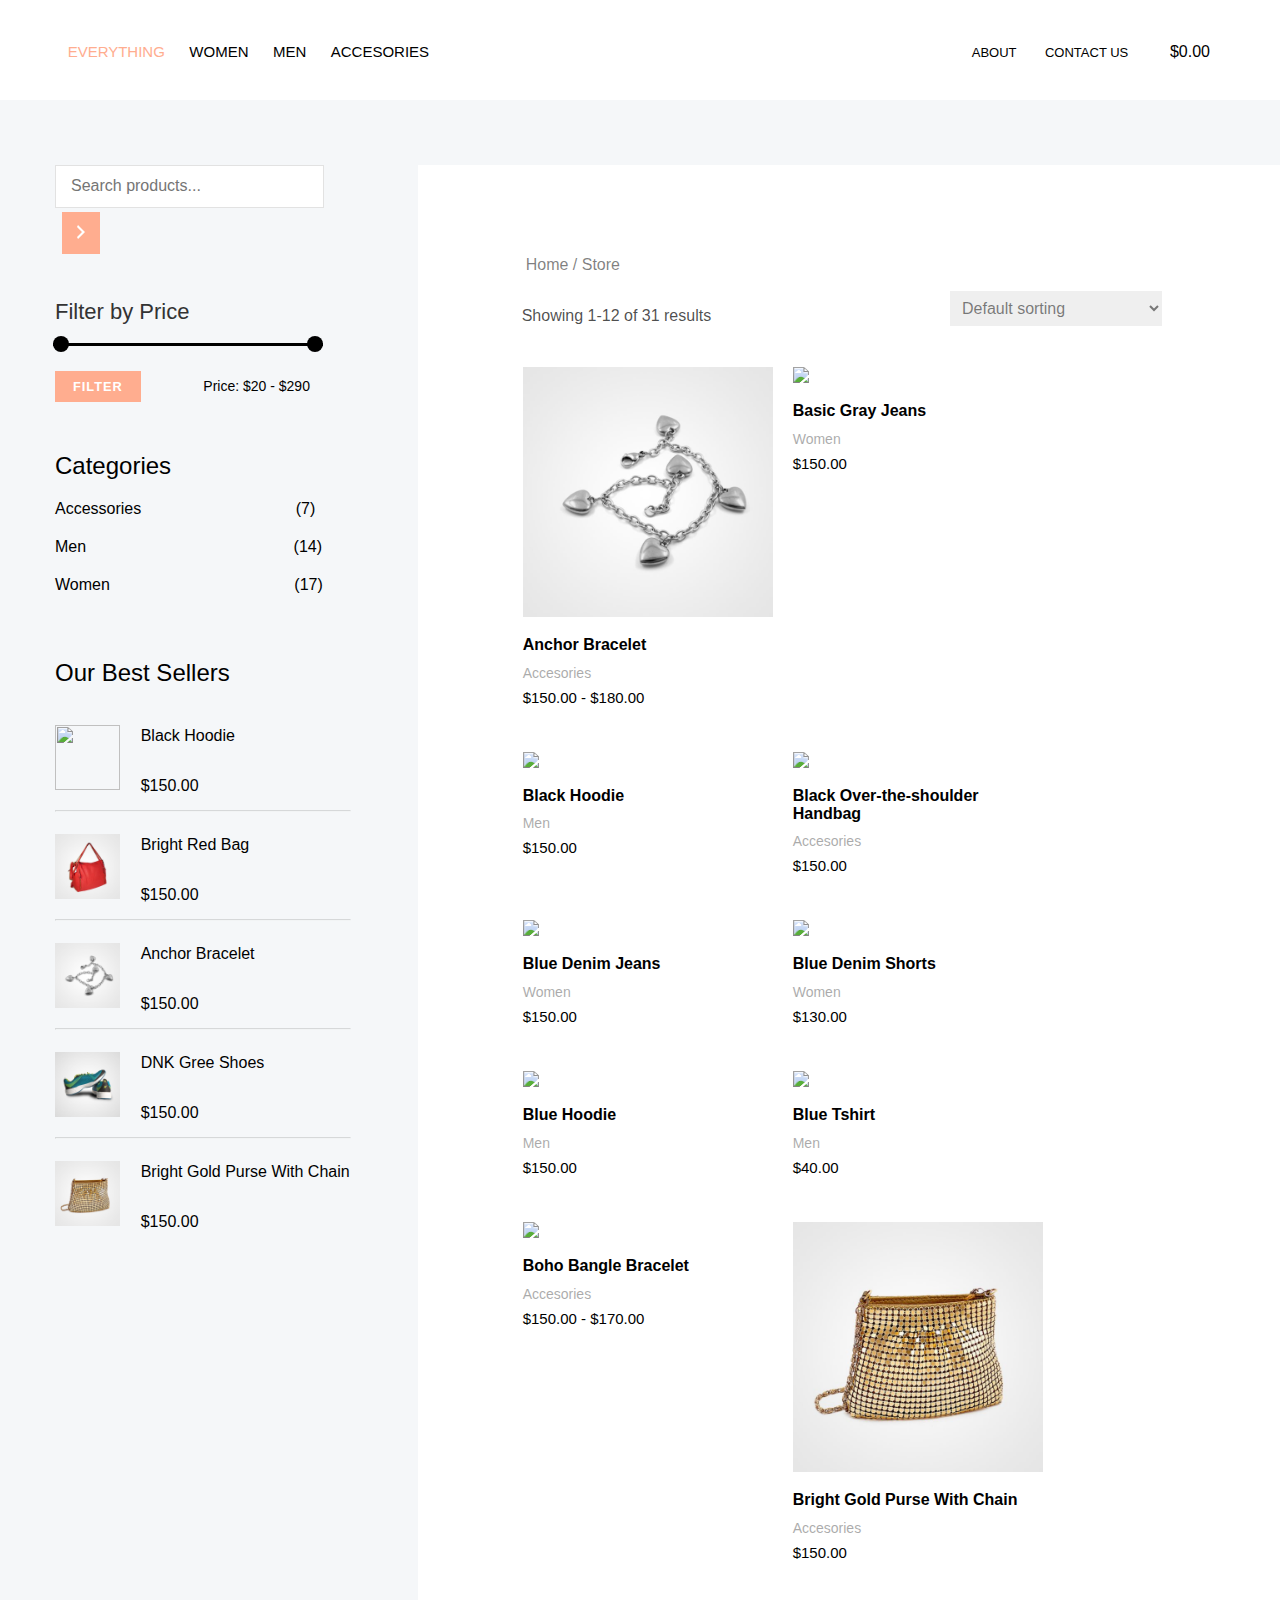
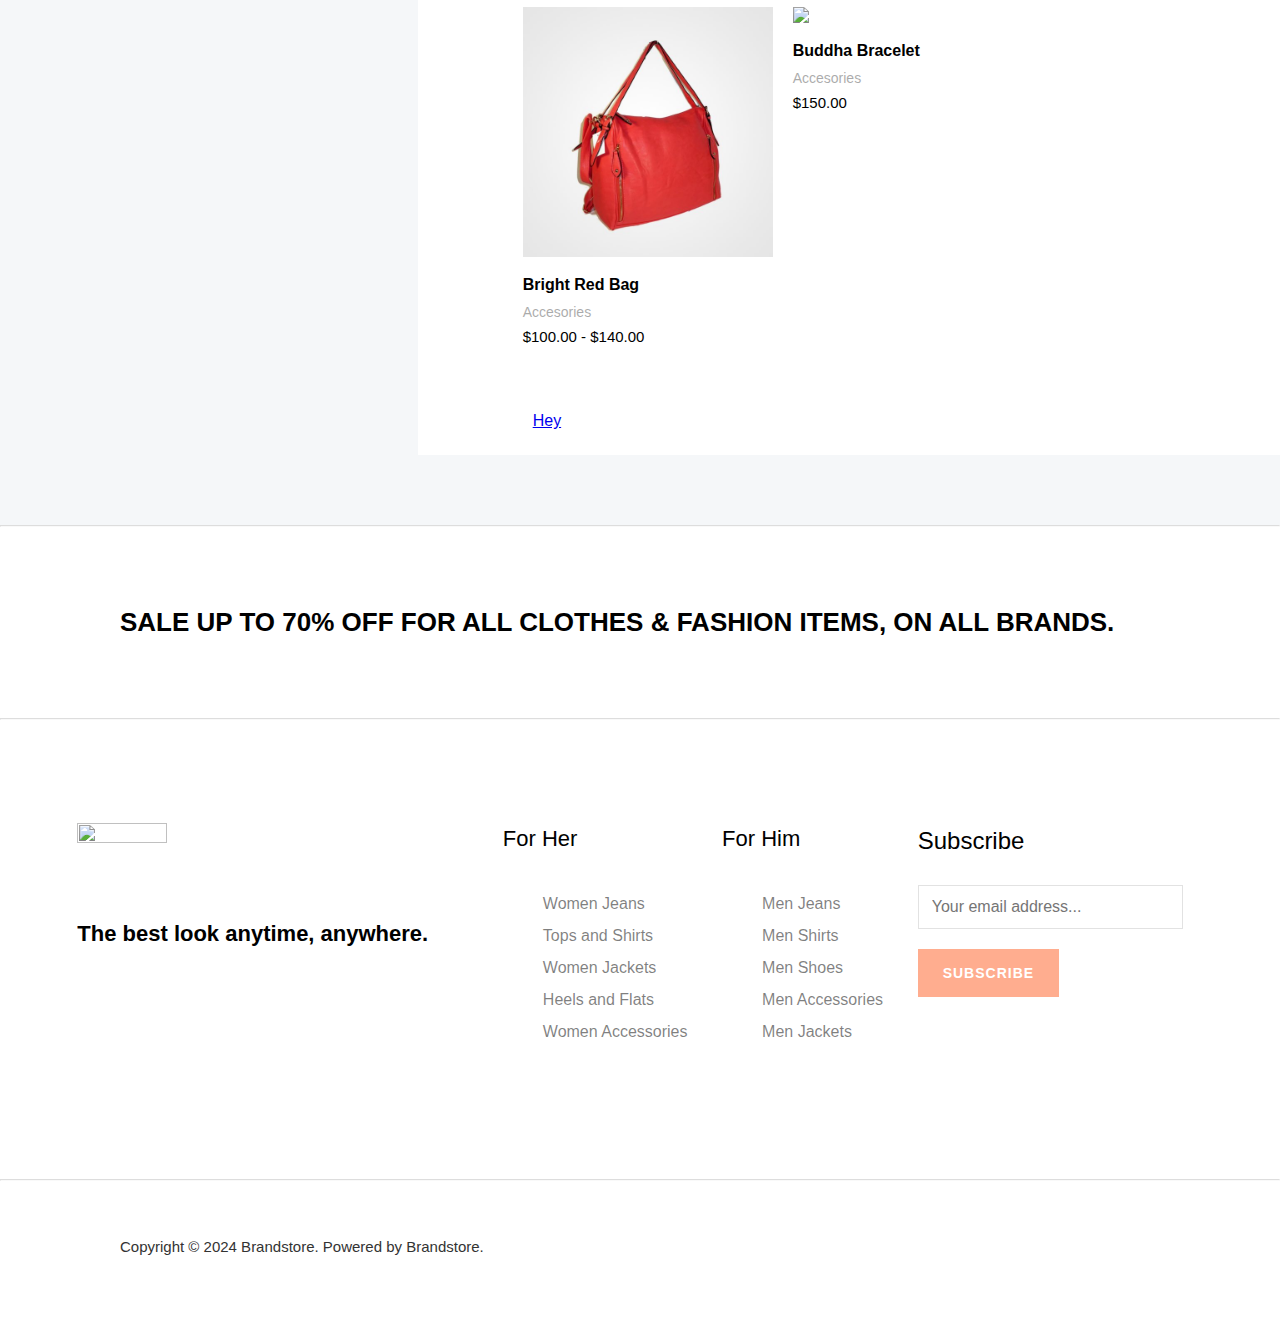
==== commit cdb6a85c: "Modified product description using CSS and updated each product's title" ====
--- a/category.html
+++ b/category.html
@@ -263,6 +263,7 @@
                     <div class="des">
                       <h5>Anchor Bracelet</h5>
                       <span>Accesories</span>
+                      <div class="product-price">$150.00 - $180.00</div>
                       <div class="star">
                         <i class="fa-regular fa-star"></i>
                         <i class="fa-regular fa-star"></i>
@@ -275,148 +276,159 @@
                   <li class="grid-product">
                     <img src="./img/img/product-w-jeans4-600x600.jpeg" />
                     <div class="des">
-                      <h5>Anchor Bracelet</h5>
+                      <h5>Basic Gray Jeans</h5>
+                      <span>Women</span>
+                      <div class="product-price">$150.00</div>
+                      <div class="star">
+                        <i class="fa-regular fa-star"></i>
+                        <i class="fa-regular fa-star"></i>
+                        <i class="fa-regular fa-star"></i>
+                        <i class="fa-regular fa-star"></i>
+                        <i class="fa-regular fa-star"></i>
+                      </div>
+                    </div>
+                  </li>
+                  <li class="grid-product">
+                    <img src="img/img/product-hoodie1-600x600.jpg" />
+                    <div class="des">
+                      <h5>Black Hoodie</h5>
+                      <span>Men</span>
+                      <div class="product-price">$150.00</div>
+                      <div class="star">
+                        <i class="fa-regular fa-star"></i>
+                        <i class="fa-regular fa-star"></i>
+                        <i class="fa-regular fa-star"></i>
+                        <i class="fa-regular fa-star"></i>
+                        <i class="fa-regular fa-star"></i>
+                      </div>
+                    </div>
+                  </li>
+                  <li class="grid-product">
+                    <img src="img/img/product-bag2-600x600.jpg" />
+                    <div class="des">
+                      <h5>Black Over-the-shoulder Handbag</h5>
                       <span>Accesories</span>
-                      <div class="star">
-                        <i class="fa-regular fa-star"></i>
-                        <i class="fa-regular fa-star"></i>
-                        <i class="fa-regular fa-star"></i>
-                        <i class="fa-regular fa-star"></i>
-                        <i class="fa-regular fa-star"></i>
-                      </div>
-                    </div>
-                  </li>
-                  <li class="grid-product">
-                    <img src="img/img/product-hoodie1-600x600.jpg" />
-                    <div class="des">
-                      <h5>Anchor Bracelet</h5>
+                      <div class="product-price">$150.00</div>
+                      <div class="star">
+                        <i class="fa-regular fa-star"></i>
+                        <i class="fa-regular fa-star"></i>
+                        <i class="fa-regular fa-star"></i>
+                        <i class="fa-regular fa-star"></i>
+                        <i class="fa-regular fa-star"></i>
+                      </div>
+                    </div>
+                  </li>
+                  <li class="grid-product">
+                    <img src="./img/img/product-w-jeans2-600x600.jpeg" />
+                    <div class="des">
+                      <h5>Blue Denim Jeans</h5>
+                      <span>Women</span>
+                      <div class="product-price">$150.00</div>
+                      <div class="star">
+                        <i class="fa-regular fa-star"></i>
+                        <i class="fa-regular fa-star"></i>
+                        <i class="fa-regular fa-star"></i>
+                        <i class="fa-regular fa-star"></i>
+                        <i class="fa-regular fa-star"></i>
+                      </div>
+                    </div>
+                  </li>
+                  <li class="grid-product">
+                    <img src="./img/img/product-w-jeans1-600x600.jpeg" />
+                    <div class="des">
+                      <h5>Blue Denim Shorts</h5>
+                      <span>Women</span>
+                      <div class="product-price">$130.00</div>
+                      <div class="star">
+                        <i class="fa-regular fa-star"></i>
+                        <i class="fa-regular fa-star"></i>
+                        <i class="fa-regular fa-star"></i>
+                        <i class="fa-regular fa-star"></i>
+                        <i class="fa-regular fa-star"></i>
+                      </div>
+                    </div>
+                  </li>
+                  <li class="grid-product">
+                    <img src="./img/img/product-hoodie2-600x600.jpg" />
+                    <div class="des">
+                      <h5>Blue Hoodie</h5>
+                      <span>Men</span>
+                      <div class="product-price">$150.00</div>
+                      <div class="star">
+                        <i class="fa-regular fa-star"></i>
+                        <i class="fa-regular fa-star"></i>
+                        <i class="fa-regular fa-star"></i>
+                        <i class="fa-regular fa-star"></i>
+                        <i class="fa-regular fa-star"></i>
+                      </div>
+                    </div>
+                  </li>
+                  <li class="grid-product">
+                    <img src="./img/img/tshirt2-300x300.jpg" />
+                    <div class="des">
+                      <h5>Blue Tshirt</h5>
+                      <span>Men</span>
+                      <div class="product-price">$40.00</div>
+                      <div class="star">
+                        <i class="fa-regular fa-star"></i>
+                        <i class="fa-regular fa-star"></i>
+                        <i class="fa-regular fa-star"></i>
+                        <i class="fa-regular fa-star"></i>
+                        <i class="fa-regular fa-star"></i>
+                      </div>
+                    </div>
+                  </li>
+                  <li class="grid-product">
+                    <img src="./img/img/product-accessory1-600x600.jpeg" />
+                    <div class="des">
+                      <h5>Boho Bangle Bracelet</h5>
                       <span>Accesories</span>
-                      <div class="star">
-                        <i class="fa-regular fa-star"></i>
-                        <i class="fa-regular fa-star"></i>
-                        <i class="fa-regular fa-star"></i>
-                        <i class="fa-regular fa-star"></i>
-                        <i class="fa-regular fa-star"></i>
-                      </div>
-                    </div>
-                  </li>
-                  <li class="grid-product">
-                    <img src="img/img/product-bag2-600x600.jpg" />
-                    <div class="des">
-                      <h5>Anchor Bracelet</h5>
+                      <div class="product-price">$150.00 - $170.00</div>
+                      <div class="star">
+                        <i class="fa-regular fa-star"></i>
+                        <i class="fa-regular fa-star"></i>
+                        <i class="fa-regular fa-star"></i>
+                        <i class="fa-regular fa-star"></i>
+                        <i class="fa-regular fa-star"></i>
+                      </div>
+                    </div>
+                  </li>
+                  <li class="grid-product">
+                    <img src="./img/img/product-bag4-600x600.jpg" />
+                    <div class="des">
+                      <h5>Bright Gold Purse With Chain</h5>
                       <span>Accesories</span>
-                      <div class="star">
-                        <i class="fa-regular fa-star"></i>
-                        <i class="fa-regular fa-star"></i>
-                        <i class="fa-regular fa-star"></i>
-                        <i class="fa-regular fa-star"></i>
-                        <i class="fa-regular fa-star"></i>
-                      </div>
-                    </div>
-                  </li>
-                  <li class="grid-product">
-                    <img src="./img/img/product-w-jeans2-600x600.jpeg" />
-                    <div class="des">
-                      <h5>Anchor Bracelet</h5>
+                      <div class="product-price">$150.00</div>
+                      <div class="star">
+                        <i class="fa-regular fa-star"></i>
+                        <i class="fa-regular fa-star"></i>
+                        <i class="fa-regular fa-star"></i>
+                        <i class="fa-regular fa-star"></i>
+                        <i class="fa-regular fa-star"></i>
+                      </div>
+                    </div>
+                  </li>
+                  <li class="grid-product">
+                    <img src="./img/img/product-bag3-600x600.jpg" />
+                    <div class="des">
+                      <h5>Bright Red Bag</h5>
                       <span>Accesories</span>
-                      <div class="star">
-                        <i class="fa-regular fa-star"></i>
-                        <i class="fa-regular fa-star"></i>
-                        <i class="fa-regular fa-star"></i>
-                        <i class="fa-regular fa-star"></i>
-                        <i class="fa-regular fa-star"></i>
-                      </div>
-                    </div>
-                  </li>
-                  <li class="grid-product">
-                    <img src="./img/img/product-w-jeans1-600x600.jpeg" />
-                    <div class="des">
-                      <h5>Anchor Bracelet</h5>
+                      <div class="product-price">$100.00 - $140.00</div>
+                      <div class="star">
+                        <i class="fa-regular fa-star"></i>
+                        <i class="fa-regular fa-star"></i>
+                        <i class="fa-regular fa-star"></i>
+                        <i class="fa-regular fa-star"></i>
+                        <i class="fa-regular fa-star"></i>
+                      </div>
+                    </div>
+                  </li>
+                  <li class="grid-product">
+                    <img src="./img/img/product-accessory3-600x600.jpg" />
+                    <div class="des">
+                      <h5>Buddha Bracelet</h5>
                       <span>Accesories</span>
-                      <div class="star">
-                        <i class="fa-regular fa-star"></i>
-                        <i class="fa-regular fa-star"></i>
-                        <i class="fa-regular fa-star"></i>
-                        <i class="fa-regular fa-star"></i>
-                        <i class="fa-regular fa-star"></i>
-                      </div>
-                    </div>
-                  </li>
-                  <li class="grid-product">
-                    <img src="./img/img/product-hoodie2-600x600.jpg" />
-                    <div class="des">
-                      <h5>Anchor Bracelet</h5>
-                      <span>Accesories</span>
-                      <div class="star">
-                        <i class="fa-regular fa-star"></i>
-                        <i class="fa-regular fa-star"></i>
-                        <i class="fa-regular fa-star"></i>
-                        <i class="fa-regular fa-star"></i>
-                        <i class="fa-regular fa-star"></i>
-                      </div>
-                    </div>
-                  </li>
-                  <li class="grid-product">
-                    <img src="./img/img/tshirt2-300x300.jpg" />
-                    <div class="des">
-                      <h5>Anchor Bracelet</h5>
-                      <span>Accesories</span>
-                      <div class="star">
-                        <i class="fa-regular fa-star"></i>
-                        <i class="fa-regular fa-star"></i>
-                        <i class="fa-regular fa-star"></i>
-                        <i class="fa-regular fa-star"></i>
-                        <i class="fa-regular fa-star"></i>
-                      </div>
-                    </div>
-                  </li>
-                  <li class="grid-product">
-                    <img src="./img/img/product-accessory1-600x600.jpeg" />
-                    <div class="des">
-                      <h5>Anchor Bracelet</h5>
-                      <span>Accesories</span>
-                      <div class="star">
-                        <i class="fa-regular fa-star"></i>
-                        <i class="fa-regular fa-star"></i>
-                        <i class="fa-regular fa-star"></i>
-                        <i class="fa-regular fa-star"></i>
-                        <i class="fa-regular fa-star"></i>
-                      </div>
-                    </div>
-                  </li>
-                  <li class="grid-product">
-                    <img src="./img/img/product-bag4-600x600.jpg" />
-                    <div class="des">
-                      <h5>Anchor Bracelet</h5>
-                      <span>Accesories</span>
-                      <div class="star">
-                        <i class="fa-regular fa-star"></i>
-                        <i class="fa-regular fa-star"></i>
-                        <i class="fa-regular fa-star"></i>
-                        <i class="fa-regular fa-star"></i>
-                        <i class="fa-regular fa-star"></i>
-                      </div>
-                    </div>
-                  </li>
-                  <li class="grid-product">
-                    <img src="./img/img/product-bag3-600x600.jpg" />
-                    <div class="des">
-                      <h5>Anchor Bracelet</h5>
-                      <span>Accesories</span>
-                      <div class="star">
-                        <i class="fa-regular fa-star"></i>
-                        <i class="fa-regular fa-star"></i>
-                        <i class="fa-regular fa-star"></i>
-                        <i class="fa-regular fa-star"></i>
-                        <i class="fa-regular fa-star"></i>
-                      </div>
-                    </div>
-                  </li>
-                  <li class="grid-product">
-                    <img src="./img/img/product-accessory3-600x600.jpg" />
-                    <div class="des">
-                      <h5>Anchor Bracelet</h5>
-                      <span>Accesories</span>
+                      <div class="product-price">$150.00</div>
                       <div class="star">
                         <i class="fa-regular fa-star"></i>
                         <i class="fa-regular fa-star"></i>
@@ -434,7 +446,7 @@
         </div>
       </div>
     </section>
-    <div cla="footer">
+    <div class="footer">
       <hr />
       <div class="site-footer-sale">
         <h3 class="site-footer-sale-text">
--- a/src/category.css
+++ b/src/category.css
@@ -427,6 +427,32 @@
 .home-store {
   padding: 25px 43px;
 }
+
+.des {
+  text-align: left;
+}
+
+.des h5 {
+  font-size: 16px;
+  font-weight: 600;
+  margin-top: 15px;
+}
+
+.des span {
+  display: block;
+  margin-top: -16px;
+  margin-bottom: 8px;
+  font-size: 14px;
+  font-weight: lighter;
+  opacity: 0.33;
+}
+
+.des .product-price {
+  margin-bottom: 8px;
+  font-size: 15px;
+  font-weight: 500;
+}
+
 .footer {
   background: #fff;
   margin-top: 70px;
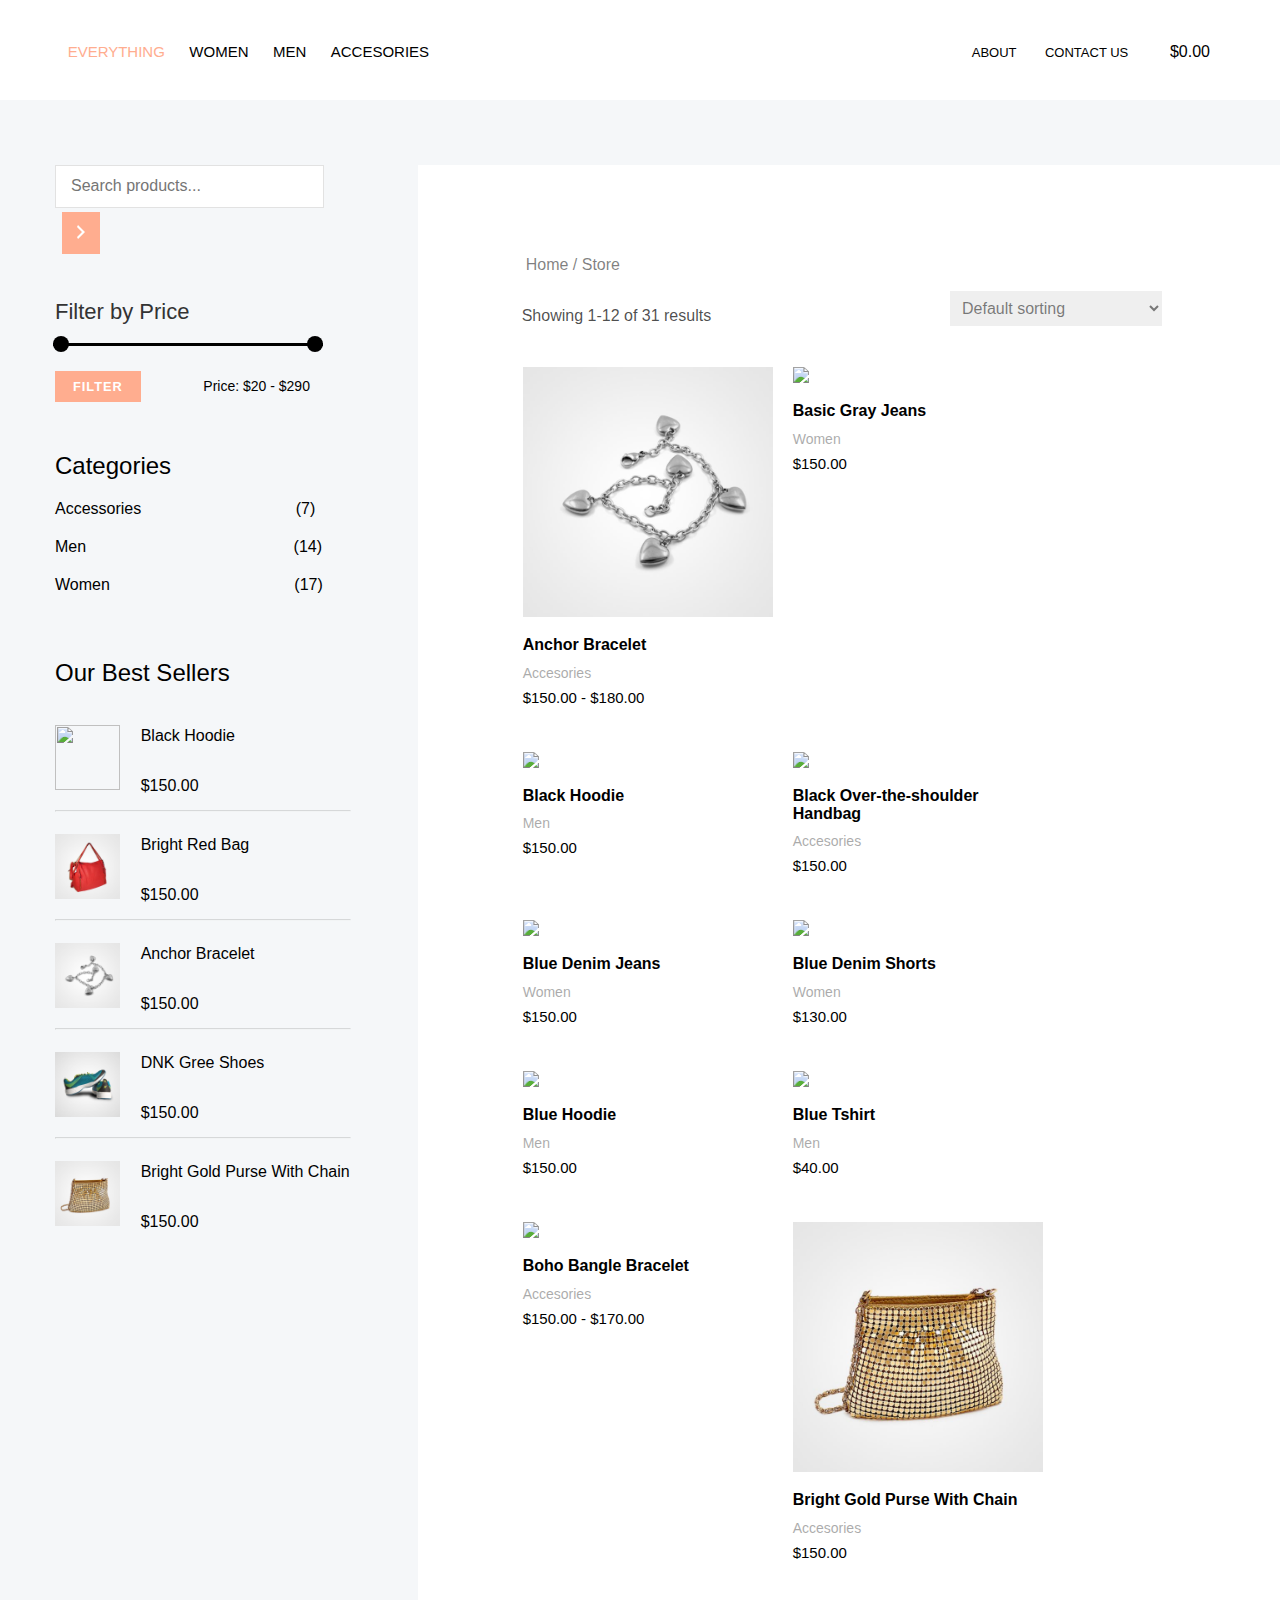
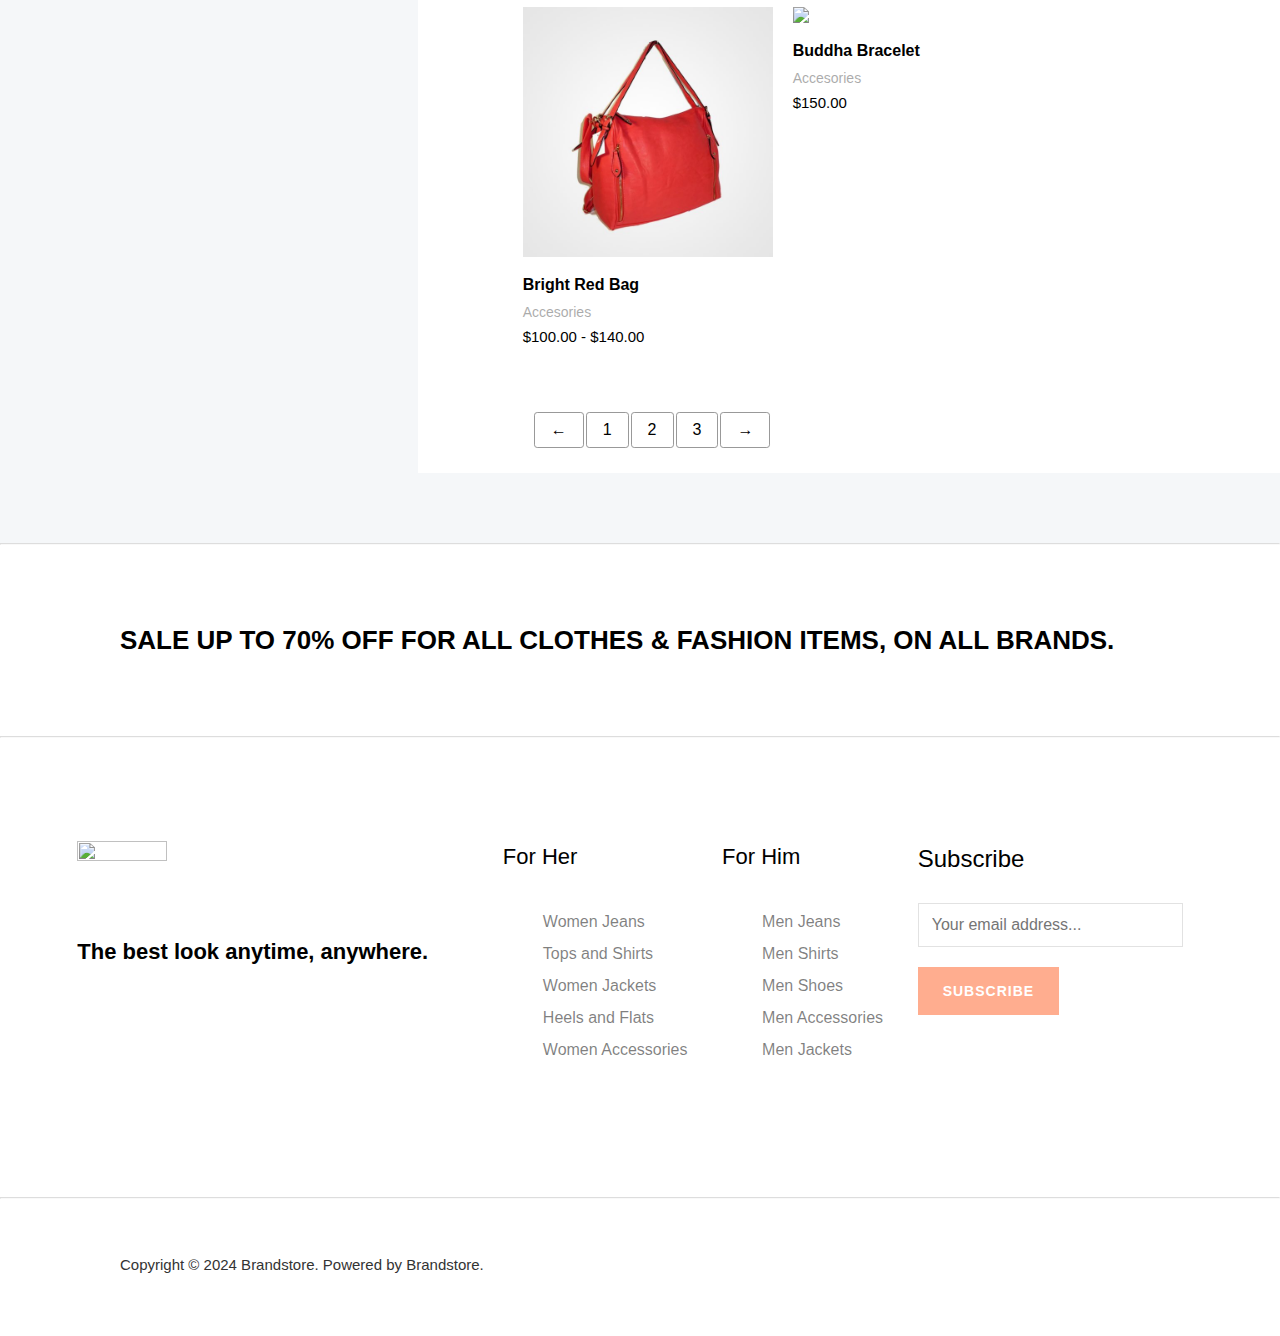
==== commit c87fb1aa: "updated product images" ====
--- a/category.html
+++ b/category.html
@@ -11,7 +11,7 @@
       src="https://kit.fontawesome.com/7d9e9e11d0.js"
       crossorigin="anonymous"
     ></script>
-    <title>Document</title>
+    <title>Everything</title>
   </head>
 
   <body>
@@ -40,10 +40,12 @@
             <span class="contact"> CONTACT US</span>
           </div>
           <div class="navItemIcon">
-            <span class="Price-currencySymbol">$0.00</span>
-            <span class="shopping-bag-icon">
-              <i class="fa-solid fa-bag-shopping"></i
-            ></span>
+            <span class="duo">
+              <span class="Price-currencySymbol">$0.00</span>
+              <span class="shopping-bag-icon">
+                <i class="fa-solid fa-bag-shopping"></i
+              ></span>
+            </span>
             <span class="user-icon"> <i class="fa-solid fa-user"></i></span>
           </div>
         </div>
@@ -440,7 +442,37 @@
                   </li>
                 </ul>
               </div>
-              <nav><a href="Index.html">Hey</a></nav>
+              <nav class="nav-paginaton" aria-label="pagination">
+                <ul class="pagination">
+                  <li>
+                    <a href=""
+                      ><span aria-hidden="true">←</span
+                      ><span class="visuallyhidden"
+                        >previous set of pages</span
+                      ></a
+                    >
+                  </li>
+                  <li>
+                    <a href=""><span class="visuallyhidden">page </span>1</a>
+                  </li>
+                  <li>
+                    <a href="page2.html" aria-current="page"
+                      ><span class="visuallyhidden">page </span>2</a
+                    >
+                  </li>
+                  <li>
+                    <a href="page3.html"
+                      ><span class="visuallyhidden">page </span>3</a
+                    >
+                  </li>
+                  <li>
+                    <a href=""
+                      ><span class="visuallyhidden">next set of pages</span
+                      ><span aria-hidden="true">→</span></a
+                    >
+                  </li>
+                </ul>
+              </nav>
             </div>
           </main>
         </div>
--- a/src/category.css
+++ b/src/category.css
@@ -108,12 +108,20 @@
   transition: all 200ms ease-in-out;
 }
 
-.Price-currencySymbol:hover,
 .about:hover,
-.contact:hover,
-.shopping-bag-icon:hover {
+.contact:hover {
   color: #ffad8f;
 }
+
+.navItemIcon .duo {
+  transition: all 200ms ease-in-out;
+  cursor: pointer;
+}
+
+.navItemIcon .duo:hover {
+  color: #ffad8f;
+}
+
 .site-content {
   padding-top: 30px;
 }
@@ -207,6 +215,12 @@
   color: #fff;
   border: none;
   background-color: #ffad8f;
+  cursor: pointer;
+}
+
+.filter-button:hover {
+  background-color: #ffad7f;
+  color: #fff;
 }
 
 input[type="range"] {
@@ -332,11 +346,13 @@
   align-items: center;
   gap: 7%;
   margin-bottom: 10px;
+  cursor: pointer;
 }
 
 .text-wrap {
   display: flex;
   flex-direction: column;
+  cursor: pointer;
 }
 
 .product-title {
@@ -397,6 +413,7 @@
 
 img {
   max-width: 100%;
+  cursor: pointer;
 }
 
 .orderby {
@@ -436,6 +453,7 @@
   font-size: 16px;
   font-weight: 600;
   margin-top: 15px;
+  cursor: pointer;
 }
 
 .des span {
@@ -451,6 +469,54 @@
   margin-bottom: 8px;
   font-size: 15px;
   font-weight: 500;
+}
+
+.nav-paginaton {
+  display: flex;
+  justify-content: left;
+}
+
+.pagination {
+  list-style: none;
+  margin: 0;
+  padding: 0;
+  display: flex;
+}
+
+.pagination li {
+  margin: 0 1px;
+}
+
+.pagination a {
+  display: block;
+  padding: 0.5em 1em;
+  border: 1px solid #999;
+  border-radius: 0.2em;
+  text-decoration: none;
+  color: black;
+}
+
+.pagination a:hover {
+  color: white;
+  background-color: black;
+}
+
+.visuallyhidden {
+  border: 0;
+  clip: rect(0 0 0 0);
+  height: auto;
+  margin: 0;
+  overflow: hidden;
+  padding: 0;
+  position: absolute;
+  width: 1px;
+  white-space: nowrap;
+}
+
+#pagination2 {
+  color: white;
+  background: black;
+  cursor: inherit;
 }
 
 .footer {
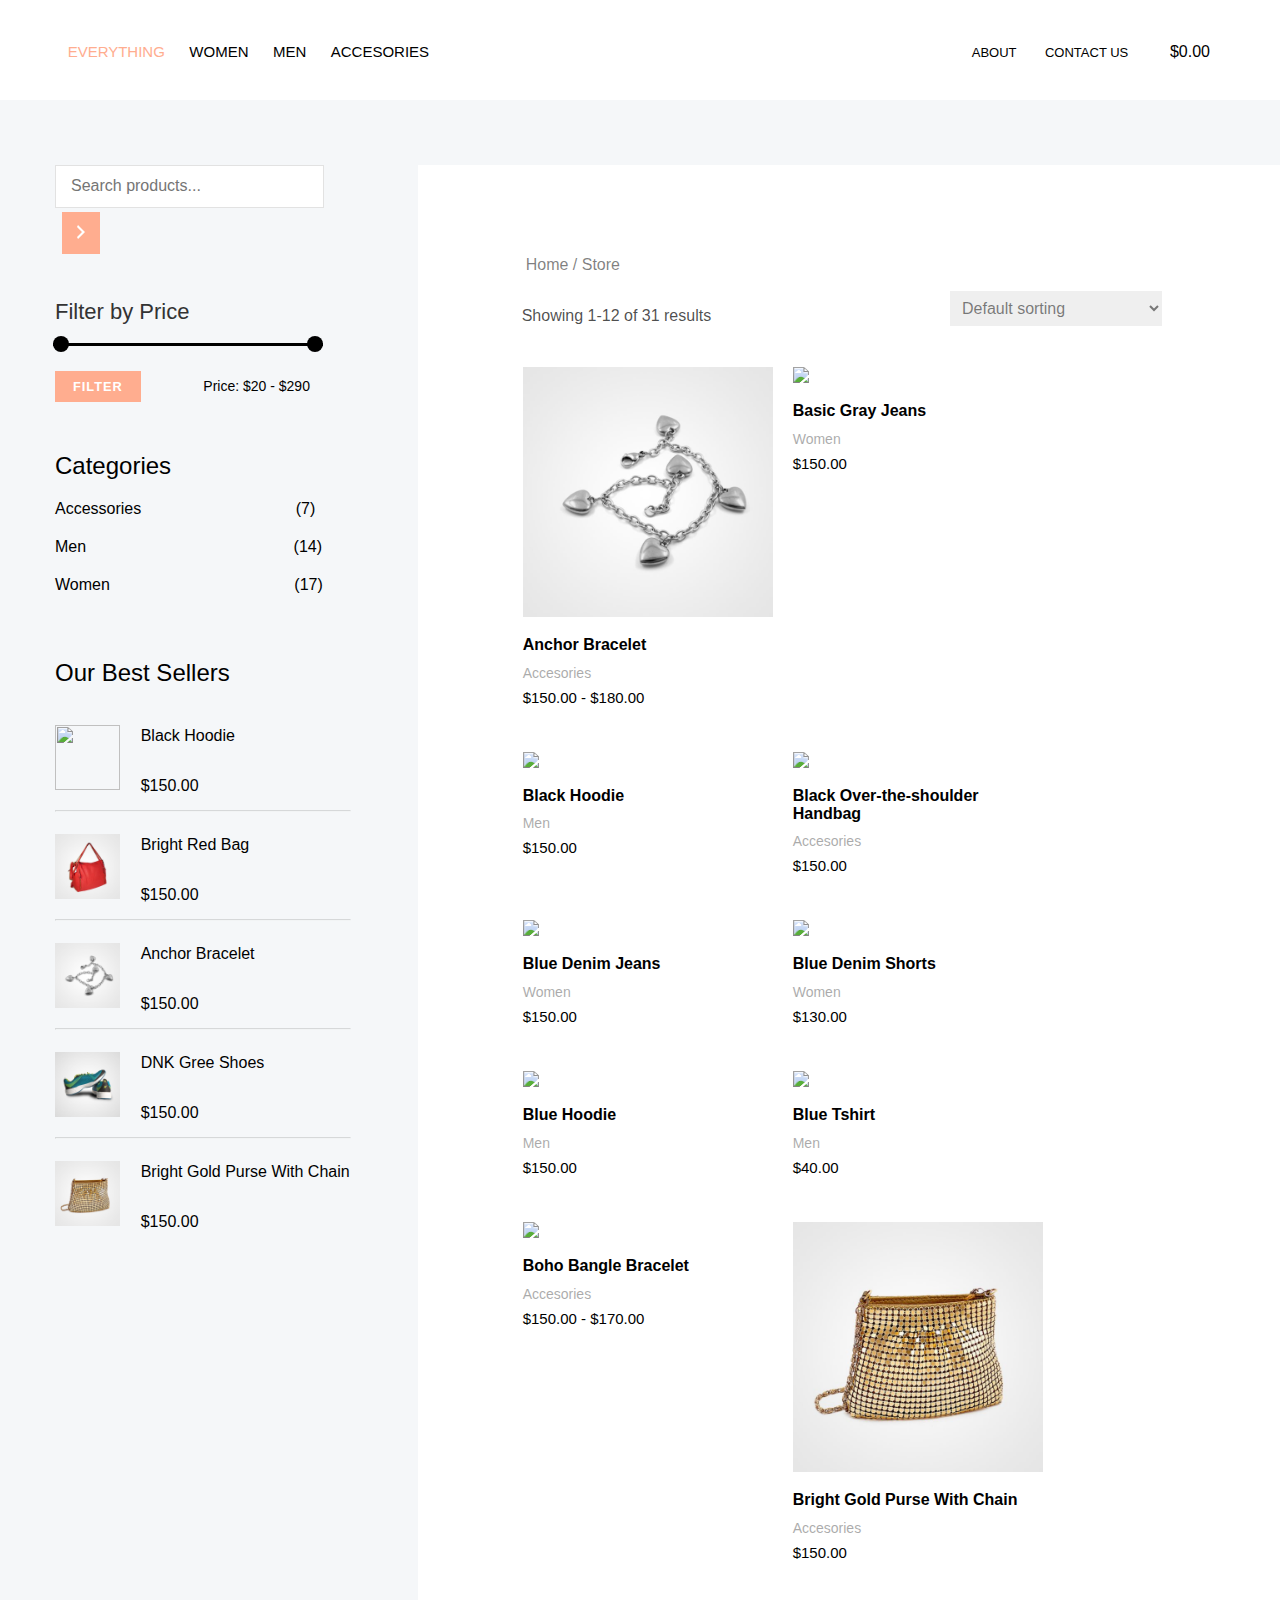
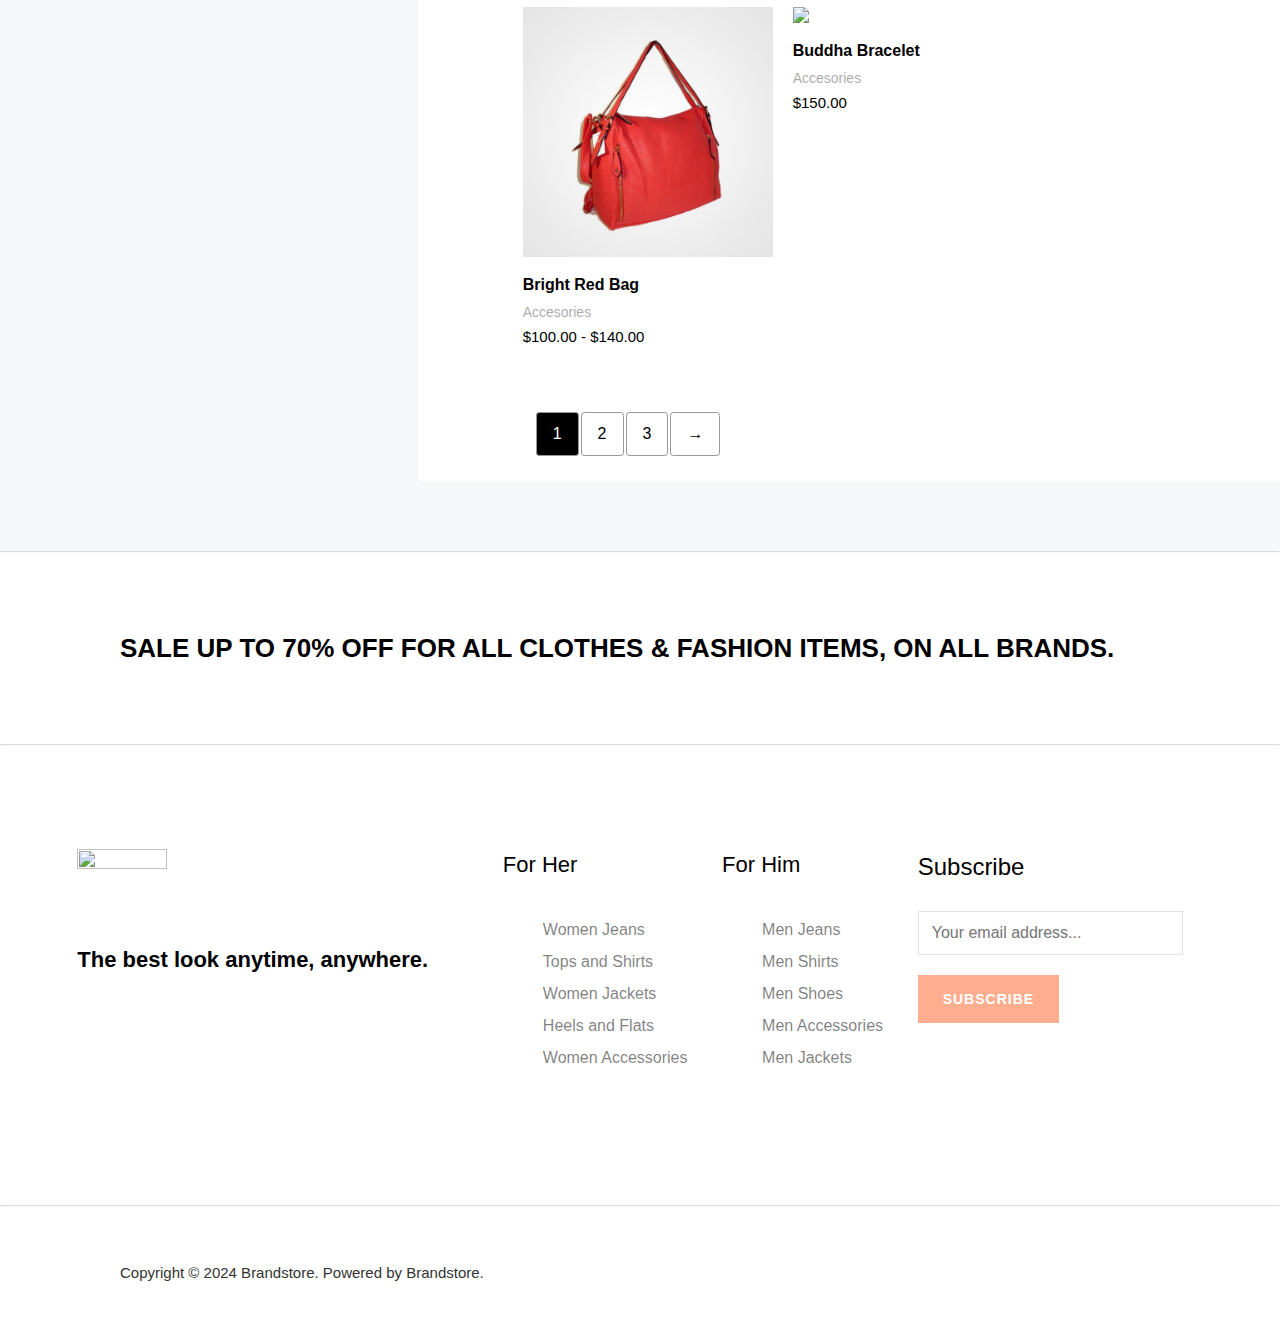
==== commit 5879705d: "removed backward pagination button, added links to HTML head and changed padding of pagination butto" ====
--- a/category.html
+++ b/category.html
@@ -444,16 +444,11 @@
               </div>
               <nav class="nav-paginaton" aria-label="pagination">
                 <ul class="pagination">
-                  <li>
-                    <a href=""
-                      ><span aria-hidden="true">←</span
-                      ><span class="visuallyhidden"
-                        >previous set of pages</span
-                      ></a
+                  <li></li>
+                  <li>
+                    <a href="" id="pagination1"
+                      ><span class="visuallyhidden">page </span>1</a
                     >
-                  </li>
-                  <li>
-                    <a href=""><span class="visuallyhidden">page </span>1</a>
                   </li>
                   <li>
                     <a href="page2.html" aria-current="page"
--- a/src/category.css
+++ b/src/category.css
@@ -489,7 +489,7 @@
 
 .pagination a {
   display: block;
-  padding: 0.5em 1em;
+  padding: 0.75em 1em;
   border: 1px solid #999;
   border-radius: 0.2em;
   text-decoration: none;
@@ -514,6 +514,12 @@
 }
 
 #pagination2 {
+  color: white;
+  background: black;
+  cursor: inherit;
+}
+
+#pagination1 {
   color: white;
   background: black;
   cursor: inherit;
